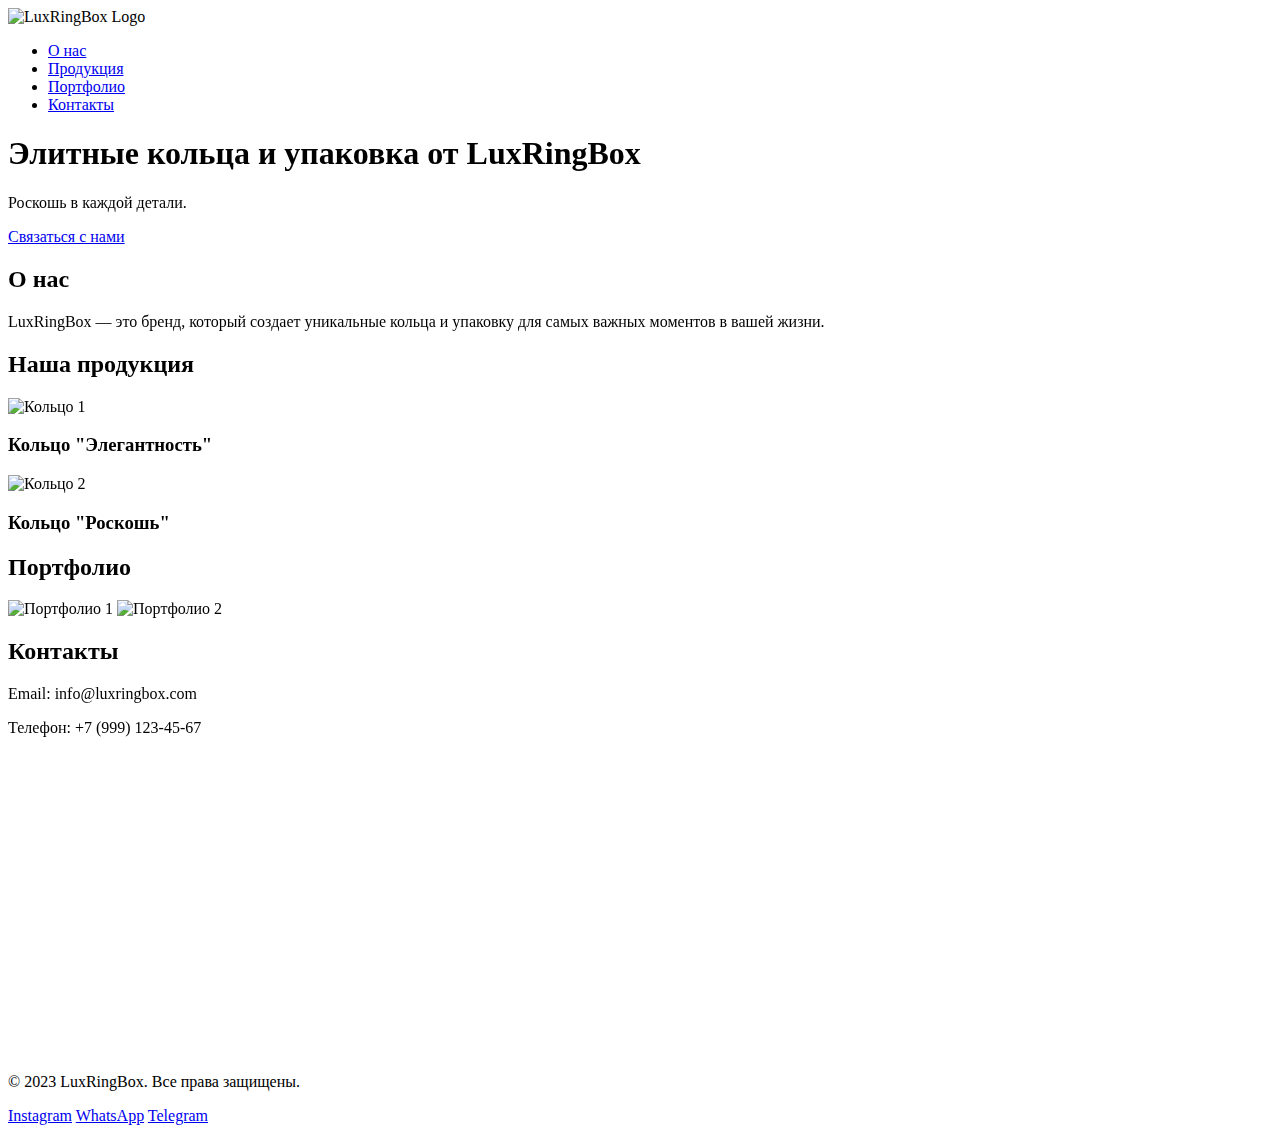
==== index.html @ c329346c "Add files via upload" ====
<!DOCTYPE html>
<html lang="ru">
<head>
    <meta charset="UTF-8">
    <meta name="viewport" content="width=device-width, initial-scale=1.0">
    <title>LuxRingBox — Элитные кольца и упаковка</title>
    <link rel="stylesheet" href="styles/main.css">
    <link rel="stylesheet" href="styles/responsive.css">
    <link href="https://cdn.jsdelivr.net/npm/aos@2.3.4/dist/aos.css" rel="stylesheet">
    <script src="https://cdn.jsdelivr.net/npm/aos@2.3.4/dist/aos.js"></script>
</head>
<body>
    <header class="header">
        <div class="container">
            <div class="logo">
                <img src="assets/images/logo.png" alt="LuxRingBox Logo">
            </div>
            <nav class="nav">
                <ul>
                    <li><a href="#about">О нас</a></li>
                    <li><a href="#products">Продукция</a></li>
                    <li><a href="#portfolio">Портфолио</a></li>
                    <li><a href="#contact">Контакты</a></li>
                </ul>
            </nav>
        </div>
    </header>

    <section class="hero">
        <div class="container">
            <h1 data-aos="fade-up">Элитные кольца и упаковка от LuxRingBox</h1>
            <p data-aos="fade-up" data-aos-delay="200">Роскошь в каждой детали.</p>
            <a href="#contact" class="btn" data-aos="fade-up" data-aos-delay="400">Связаться с нами</a>
        </div>
    </section>

    <section id="about" class="about" data-aos="fade-up">
        <div class="container">
            <h2>О нас</h2>
            <p>LuxRingBox — это бренд, который создает уникальные кольца и упаковку для самых важных моментов в вашей жизни.</p>
        </div>
    </section>

    <section id="products" class="products" data-aos="fade-up">
        <div class="container">
            <h2>Наша продукция</h2>
            <div class="product-grid">
                <div class="product-item">
                    <img src="assets/images/ring1.jpg" alt="Кольцо 1" loading="lazy">
                    <h3>Кольцо "Элегантность"</h3>
                </div>
                <div class="product-item">
                    <img src="assets/images/ring2.jpg" alt="Кольцо 2" loading="lazy">
                    <h3>Кольцо "Роскошь"</h3>
                </div>
            </div>
        </div>
    </section>

    <section id="portfolio" class="portfolio" data-aos="fade-up">
        <div class="container">
            <h2>Портфолио</h2>
            <div class="portfolio-grid">
                <img src="assets/images/portfolio1.jpg" alt="Портфолио 1" loading="lazy">
                <img src="assets/images/portfolio2.jpg" alt="Портфолио 2" loading="lazy">
            </div>
        </div>
    </section>

    <section id="contact" class="contact" data-aos="fade-up">
        <div class="container">
            <h2>Контакты</h2>
            <p>Email: info@luxringbox.com</p>
            <p>Телефон: +7 (999) 123-45-67</p>
            <div class="map">
                <iframe src="https://www.google.com/maps/embed?pb=!1m18!1m12!1m3!1d2245.372951144775!2d37.615310715931104!3d55.75199998055146!2m3!1f0!2f0!3f0!3m2!1i1024!2i768!4f13.1!3m3!1m2!1s0x46b54a5a738fa419%3A0x7c347d506f52311a!2sRed%20Square!5e0!3m2!1sen!2sru!4v1633011234567!5m2!1sen!2sru" 
                        width="100%" 
                        height="300" 
                        style="border:0;" 
                        allowfullscreen="" 
                        loading="lazy">
                </iframe>
            </div>
        </div>
    </section>

    <footer class="footer">
        <div class="container">
            <p>&copy; 2023 LuxRingBox. Все права защищены.</p>
            <div class="social-links">
                <a href="https://instagram.com/luxringbox" target="_blank">Instagram</a>
                <a href="https://wa.me/79991234567" target="_blank">WhatsApp</a>
                <a href="https://t.me/luxringbox" target="_blank">Telegram</a>
            </div>
        </div>
    </footer>

    <script src="scripts/main.js"></script>
    <script>
        AOS.init({
            duration: 1000,
            once: true,
        });
    </script>
</body>
</html>
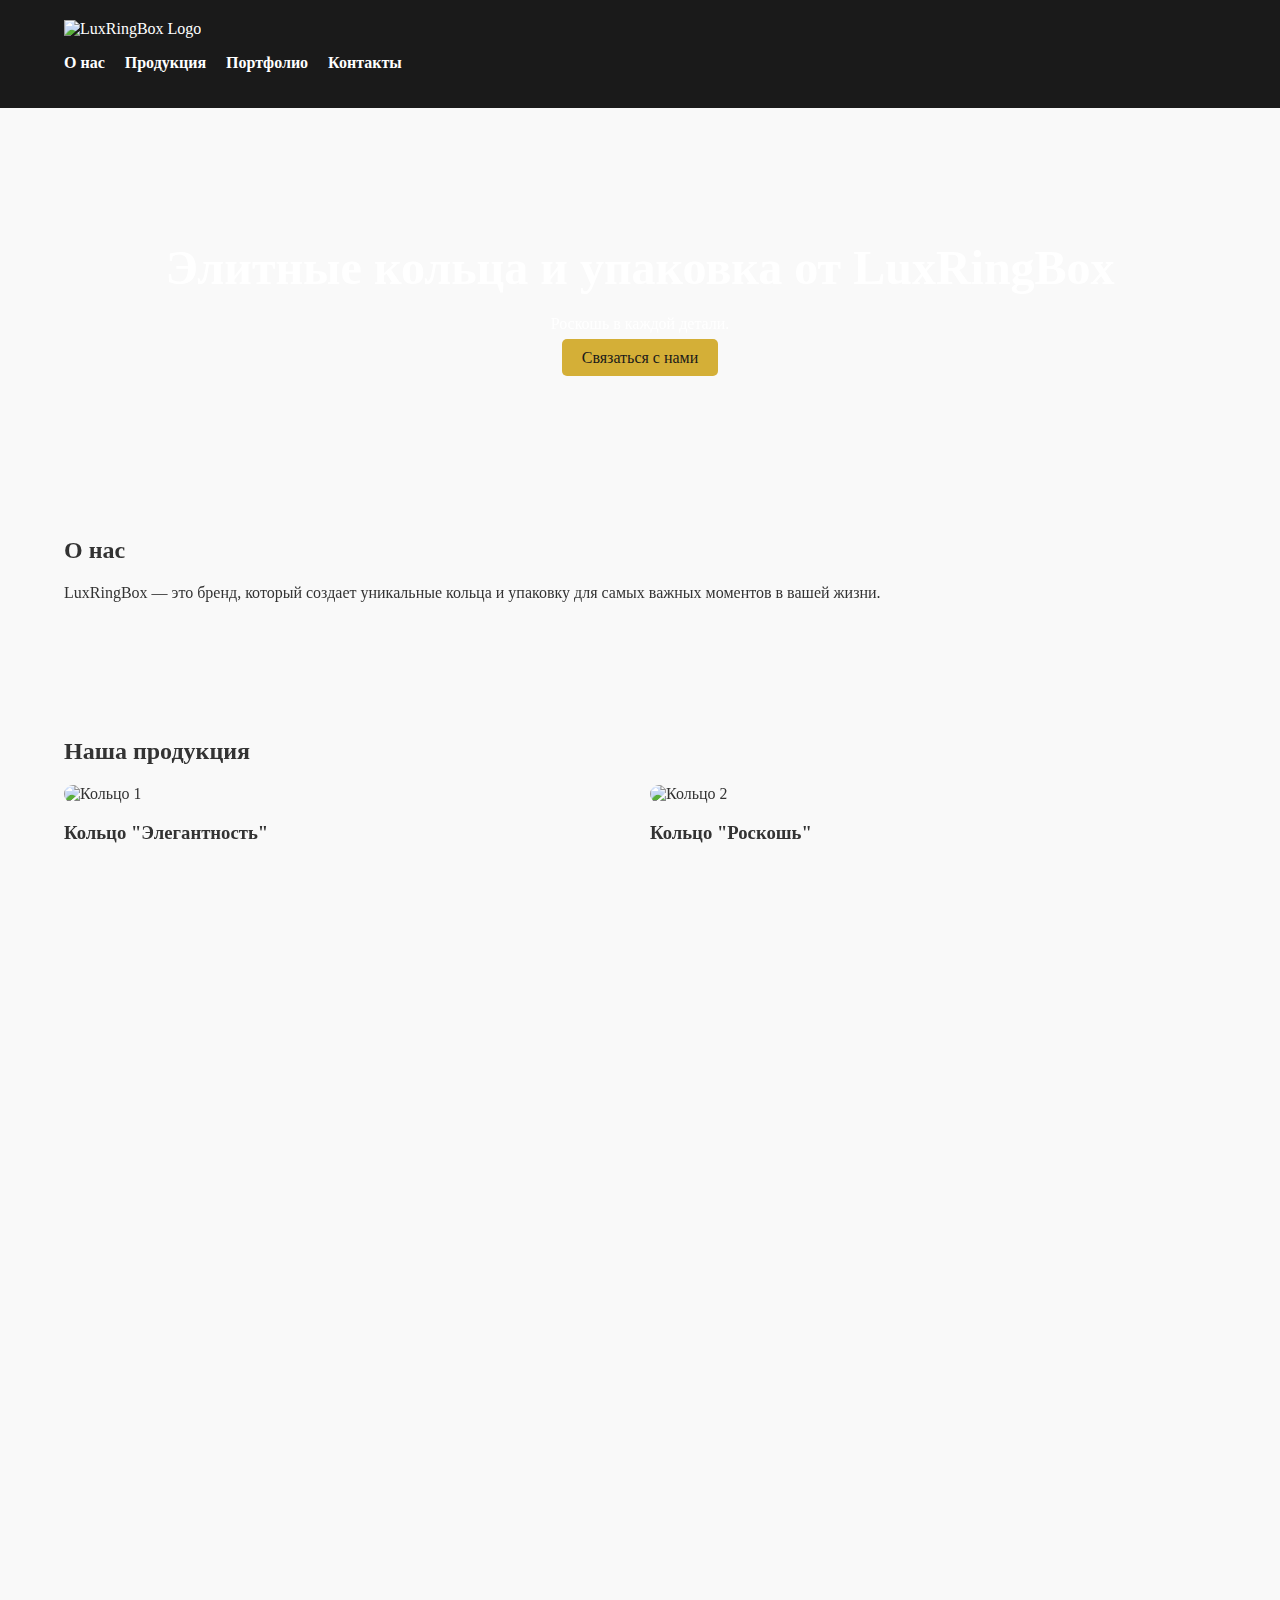
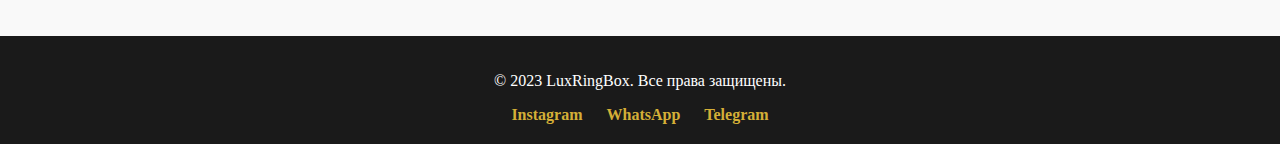
==== commit a92f73de: "Add files via upload" ====
--- a/index.html
+++ b/index.html
@@ -4,8 +4,8 @@
     <meta charset="UTF-8">
     <meta name="viewport" content="width=device-width, initial-scale=1.0">
     <title>LuxRingBox — Элитные кольца и упаковка</title>
-    <link rel="stylesheet" href="styles/main.css">
-    <link rel="stylesheet" href="styles/responsive.css">
+    <link rel="stylesheet" href="main.css">
+    <link rel="stylesheet" href="responsive.css">
     <link href="https://cdn.jsdelivr.net/npm/aos@2.3.4/dist/aos.css" rel="stylesheet">
     <script src="https://cdn.jsdelivr.net/npm/aos@2.3.4/dist/aos.js"></script>
 </head>
@@ -95,7 +95,7 @@
         </div>
     </footer>
 
-    <script src="scripts/main.js"></script>
+    <script src="main.js"></script>
     <script>
         AOS.init({
             duration: 1000,
--- a/main.css
+++ b/main.css
@@ -0,0 +1,94 @@
+/* Основные стили */
+body {
+    font-family: 'Lora', serif;
+    margin: 0;
+    padding: 0;
+    color: #333;
+    background-color: #f9f9f9;
+}
+
+.container {
+    width: 90%;
+    max-width: 1200px;
+    margin: 0 auto;
+}
+
+.header {
+    background-color: #1a1a1a;
+    color: #fff;
+    padding: 20px 0;
+}
+
+.logo img {
+    height: 50px;
+}
+
+.nav ul {
+    list-style: none;
+    padding: 0;
+    display: flex;
+    gap: 20px;
+}
+
+.nav a {
+    color: #fff;
+    text-decoration: none;
+    font-weight: bold;
+}
+
+.hero {
+    background: url('../assets/images/hero-bg.jpg') no-repeat center center/cover;
+    color: #fff;
+    padding: 100px 0;
+    text-align: center;
+}
+
+.hero h1 {
+    font-size: 3rem;
+    margin-bottom: 20px;
+}
+
+.hero .btn {
+    background-color: #d4af37;
+    color: #1a1a1a;
+    padding: 10px 20px;
+    text-decoration: none;
+    border-radius: 5px;
+}
+
+.about, .products, .portfolio, .contact {
+    padding: 50px 0;
+}
+
+.product-grid, .portfolio-grid {
+    display: grid;
+    grid-template-columns: repeat(auto-fit, minmax(250px, 1fr));
+    gap: 20px;
+}
+
+.product-item img, .portfolio-grid img {
+    width: 100%;
+    border-radius: 10px;
+}
+
+.footer {
+    background-color: #1a1a1a;
+    color: #fff;
+    text-align: center;
+    padding: 20px 0;
+}
+
+.social-links {
+    margin-top: 10px;
+}
+
+.social-links a {
+    color: #d4af37;
+    text-decoration: none;
+    margin: 0 10px;
+    font-weight: bold;
+}
+
+.social-links a:hover {
+    text-decoration: underline;
+}--- a/responsive.css
+++ b/responsive.css
@@ -0,0 +1,15 @@
+/* Адаптивность */
+@media (max-width: 768px) {
+    .nav ul {
+        flex-direction: column;
+        align-items: center;
+    }
+
+    .hero h1 {
+        font-size: 2rem;
+    }
+
+    .product-grid, .portfolio-grid {
+        grid-template-columns: 1fr;
+    }
+}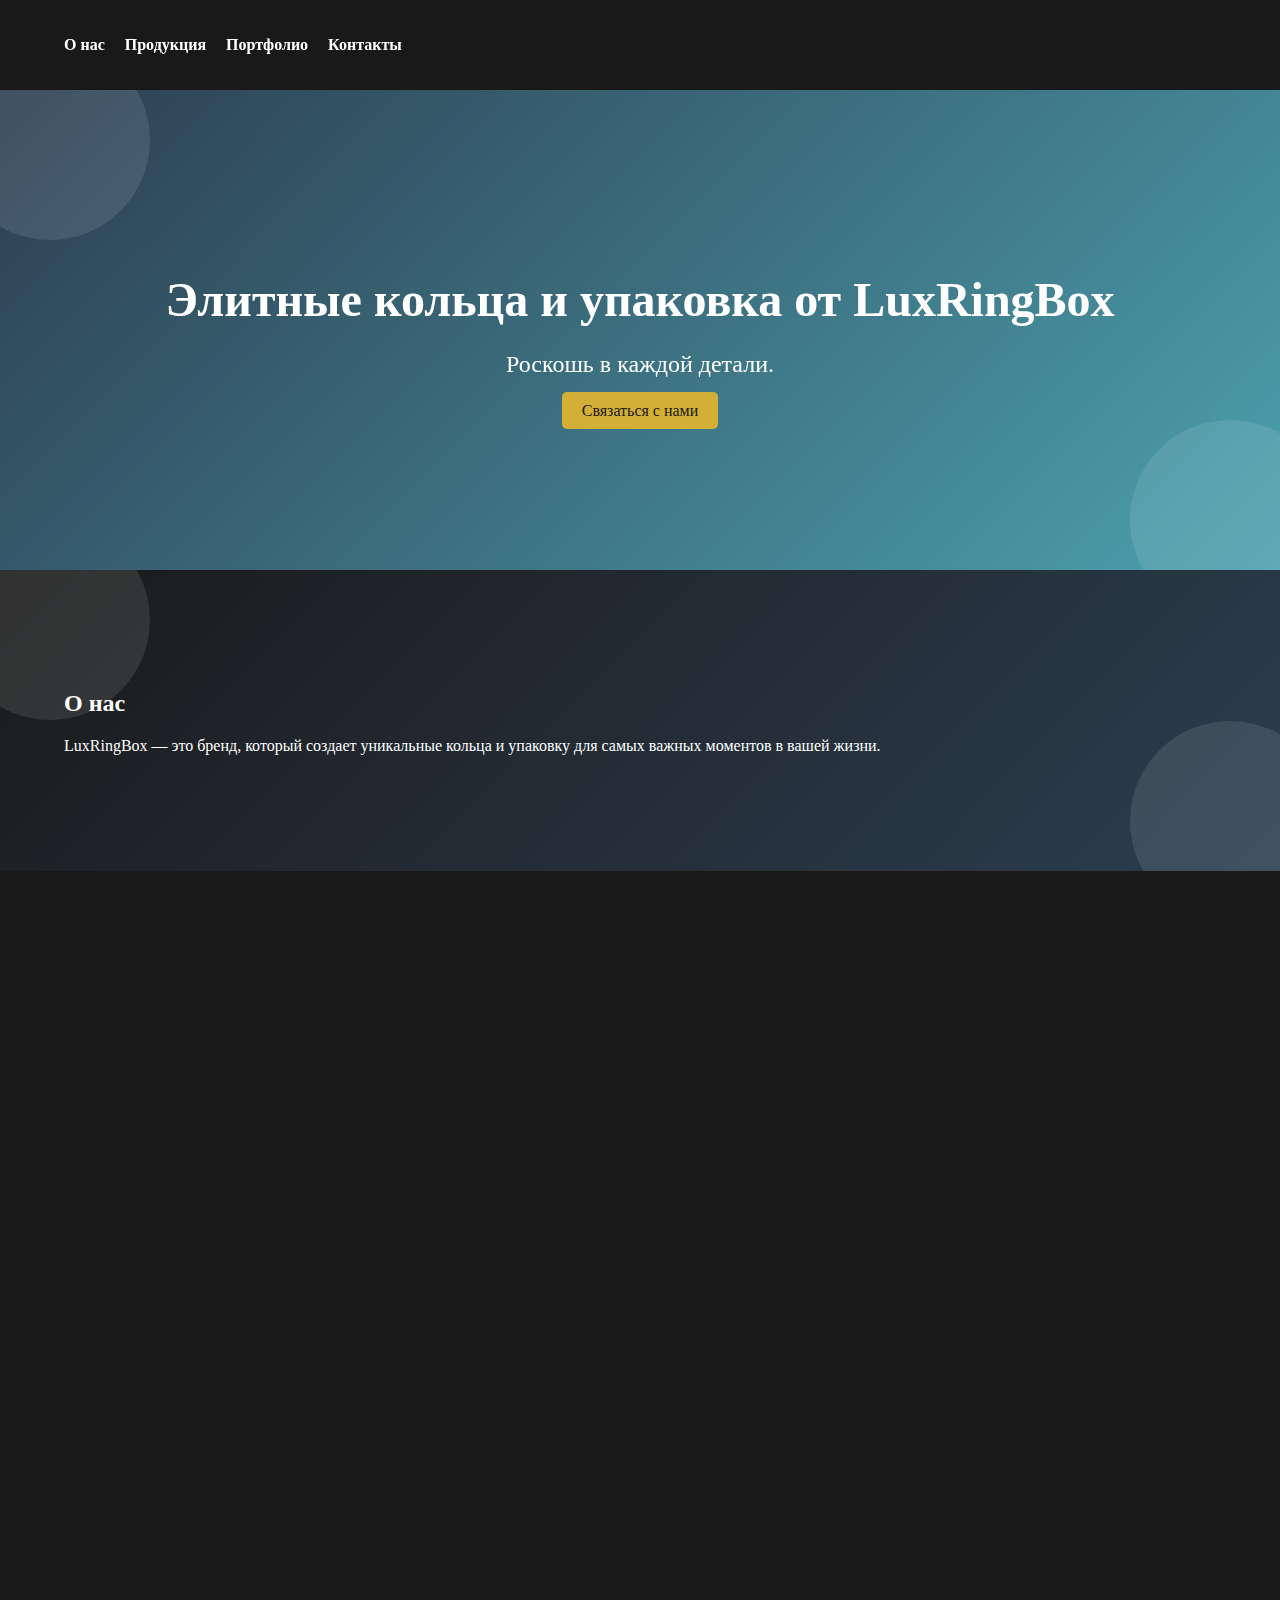
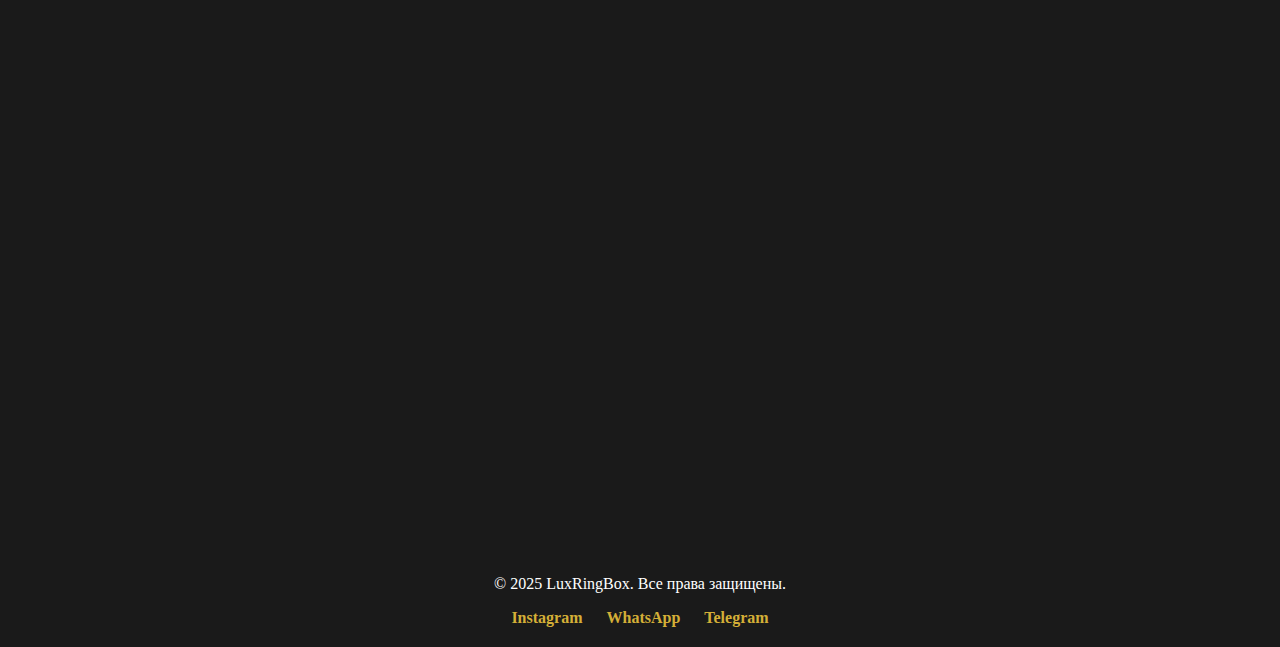
==== commit 3ba8d15d: "Add files via upload" ====
--- a/index.html
+++ b/index.html
@@ -8,15 +8,31 @@
     <link rel="stylesheet" href="responsive.css">
     <link href="https://cdn.jsdelivr.net/npm/aos@2.3.4/dist/aos.css" rel="stylesheet">
     <script src="https://cdn.jsdelivr.net/npm/aos@2.3.4/dist/aos.js"></script>
+    <script type="application/ld+json">
+    {
+      "@context": "https://schema.org",
+      "@type": "Organization",
+      "name": "LuxRingBox",
+      "url": "https://luxringbox.com",
+      "contactPoint": {
+        "@type": "ContactPoint",
+        "telephone": "+7 (999) 123-45-67",
+        "contactType": "customer service",
+        "email": "info@luxringbox.com"
+      }
+    }
+    </script>
 </head>
 <body>
     <header class="header">
         <div class="container">
-            <div class="logo">
-                <img src="assets/images/logo.png" alt="LuxRingBox Logo">
-            </div>
             <nav class="nav">
-                <ul>
+                <div class="burger" id="burger">
+                    <span></span>
+                    <span></span>
+                    <span></span>
+                </div>
+                <ul id="nav-menu">
                     <li><a href="#about">О нас</a></li>
                     <li><a href="#products">Продукция</a></li>
                     <li><a href="#portfolio">Портфолио</a></li>
@@ -46,11 +62,17 @@
             <h2>Наша продукция</h2>
             <div class="product-grid">
                 <div class="product-item">
-                    <img src="assets/images/ring1.jpg" alt="Кольцо 1" loading="lazy">
+                    <picture>
+                        <source srcset="assets/images/ring1.webp" type="image/webp">
+                        <img src="assets/images/ring1.jpg" alt="Кольцо 1" loading="lazy">
+                    </picture>
                     <h3>Кольцо "Элегантность"</h3>
                 </div>
                 <div class="product-item">
-                    <img src="assets/images/ring2.jpg" alt="Кольцо 2" loading="lazy">
+                    <picture>
+                        <source srcset="assets/images/ring2.webp" type="image/webp">
+                        <img src="assets/images/ring2.jpg" alt="Кольцо 2" loading="lazy">
+                    </picture>
                     <h3>Кольцо "Роскошь"</h3>
                 </div>
             </div>
@@ -61,8 +83,14 @@
         <div class="container">
             <h2>Портфолио</h2>
             <div class="portfolio-grid">
-                <img src="assets/images/portfolio1.jpg" alt="Портфолио 1" loading="lazy">
-                <img src="assets/images/portfolio2.jpg" alt="Портфолио 2" loading="lazy">
+                <picture>
+                    <source srcset="assets/images/portfolio1.webp" type="image/webp">
+                    <img src="assets/images/portfolio1.jpg" alt="Портфолио 1" loading="lazy">
+                </picture>
+                <picture>
+                    <source srcset="assets/images/portfolio2.webp" type="image/webp">
+                    <img src="assets/images/portfolio2.jpg" alt="Портфолио 2" loading="lazy">
+                </picture>
             </div>
         </div>
     </section>
@@ -71,7 +99,7 @@
         <div class="container">
             <h2>Контакты</h2>
             <p>Email: info@luxringbox.com</p>
-            <p>Телефон: +7 (999) 123-45-67</p>
+            <p>Телефон: +8 (093) 123-45-67</p>
             <div class="map">
                 <iframe src="https://www.google.com/maps/embed?pb=!1m18!1m12!1m3!1d2245.372951144775!2d37.615310715931104!3d55.75199998055146!2m3!1f0!2f0!3f0!3m2!1i1024!2i768!4f13.1!3m3!1m2!1s0x46b54a5a738fa419%3A0x7c347d506f52311a!2sRed%20Square!5e0!3m2!1sen!2sru!4v1633011234567!5m2!1sen!2sru" 
                         width="100%" 
@@ -86,7 +114,7 @@
 
     <footer class="footer">
         <div class="container">
-            <p>&copy; 2023 LuxRingBox. Все права защищены.</p>
+            <p>&copy; 2025 LuxRingBox. Все права защищены.</p>
             <div class="social-links">
                 <a href="https://instagram.com/luxringbox" target="_blank">Instagram</a>
                 <a href="https://wa.me/79991234567" target="_blank">WhatsApp</a>
--- a/main.css
+++ b/main.css
@@ -3,8 +3,8 @@
     font-family: 'Lora', serif;
     margin: 0;
     padding: 0;
-    color: #333;
-    background-color: #f9f9f9;
+    color: #fff; /* Светлый текст */
+    background-color: #1a1a1a; /* Темный фон */
 }
 
 .container {
@@ -14,13 +14,11 @@
 }
 
 .header {
-    background-color: #1a1a1a;
-    color: #fff;
+    background-color: rgba(26, 26, 26, 0.9); /* Полупрозрачный фон */
     padding: 20px 0;
-}
-
-.logo img {
-    height: 50px;
+    position: sticky;
+    top: 0;
+    z-index: 1000;
 }
 
 .nav ul {
@@ -37,15 +35,48 @@
 }
 
 .hero {
-    background: url('../assets/images/hero-bg.jpg') no-repeat center center/cover;
-    color: #fff;
-    padding: 100px 0;
+    background: linear-gradient(135deg, #2c3e50, #4ca1af); /* Градиентный фон */
+    padding: 150px 0;
     text-align: center;
+    position: relative;
+    overflow: hidden;
+}
+
+.hero::before {
+    content: '';
+    position: absolute;
+    top: -50px;
+    left: -50px;
+    width: 200px;
+    height: 200px;
+    background: rgba(255, 255, 255, 0.1);
+    border-radius: 50%;
+    z-index: 1;
+}
+
+.hero::after {
+    content: '';
+    position: absolute;
+    bottom: -50px;
+    right: -50px;
+    width: 200px;
+    height: 200px;
+    background: rgba(255, 255, 255, 0.1);
+    border-radius: 50%;
+    z-index: 1;
 }
 
 .hero h1 {
     font-size: 3rem;
     margin-bottom: 20px;
+    position: relative;
+    z-index: 2;
+}
+
+.hero p {
+    font-size: 1.5rem;
+    position: relative;
+    z-index: 2;
 }
 
 .hero .btn {
@@ -54,16 +85,60 @@
     padding: 10px 20px;
     text-decoration: none;
     border-radius: 5px;
+    transition: background-color 0.3s ease, transform 0.3s ease;
+    position: relative;
+    z-index: 2;
+}
+
+.hero .btn:hover {
+    background-color: #b38f2a;
+    transform: scale(1.05);
 }
 
 .about, .products, .portfolio, .contact {
-    padding: 50px 0;
+    padding: 100px 0;
+    background: linear-gradient(135deg, #1a1a1a, #2c3e50); /* Градиентный фон */
+    position: relative;
+    overflow: hidden;
+}
+
+.about::before, .products::before, .portfolio::before, .contact::before {
+    content: '';
+    position: absolute;
+    top: -50px;
+    left: -50px;
+    width: 200px;
+    height: 200px;
+    background: rgba(255, 255, 255, 0.1);
+    border-radius: 50%;
+    z-index: 1;
+}
+
+.about::after, .products::after, .portfolio::after, .contact::after {
+    content: '';
+    position: absolute;
+    bottom: -50px;
+    right: -50px;
+    width: 200px;
+    height: 200px;
+    background: rgba(255, 255, 255, 0.1);
+    border-radius: 50%;
+    z-index: 1;
 }
 
 .product-grid, .portfolio-grid {
     display: grid;
     grid-template-columns: repeat(auto-fit, minmax(250px, 1fr));
     gap: 20px;
+}
+
+.product-item {
+    transition: transform 0.3s ease, box-shadow 0.3s ease;
+}
+
+.product-item:hover {
+    transform: translateY(-10px);
+    box-shadow: 0 10px 20px rgba(0, 0, 0, 0.2);
 }
 
 .product-item img, .portfolio-grid img {
--- a/responsive.css
+++ b/responsive.css
@@ -1,8 +1,32 @@
 /* Адаптивность */
 @media (max-width: 768px) {
+    .burger {
+        display: flex;
+        flex-direction: column;
+        cursor: pointer;
+    }
+
+    .burger span {
+        width: 25px;
+        height: 3px;
+        background-color: #fff;
+        margin: 4px 0;
+        transition: transform 0.3s ease, opacity 0.3s ease;
+    }
+
     .nav ul {
+        display: none;
         flex-direction: column;
-        align-items: center;
+        background-color: #1a1a1a;
+        position: absolute;
+        top: 70px;
+        right: 0;
+        width: 100%;
+        text-align: center;
+    }
+
+    .nav ul.active {
+        display: flex;
     }
 
     .hero h1 {
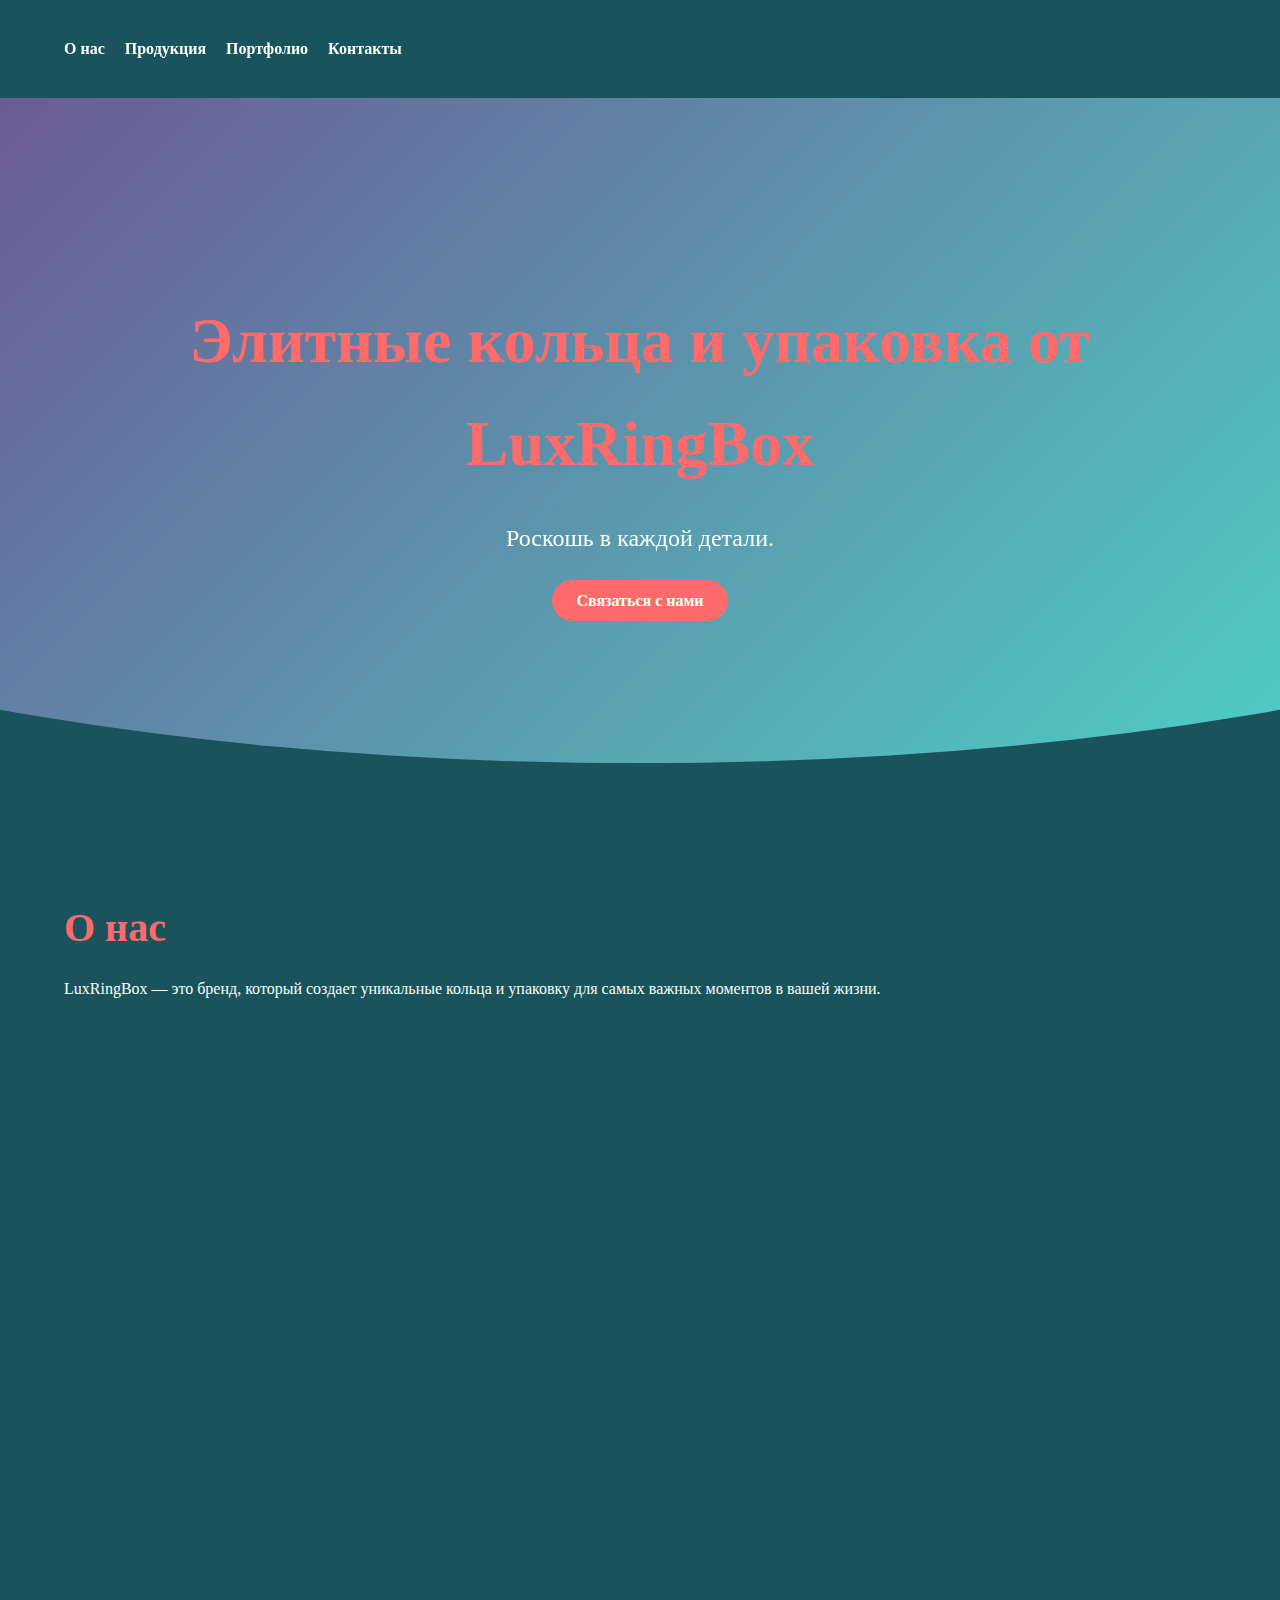
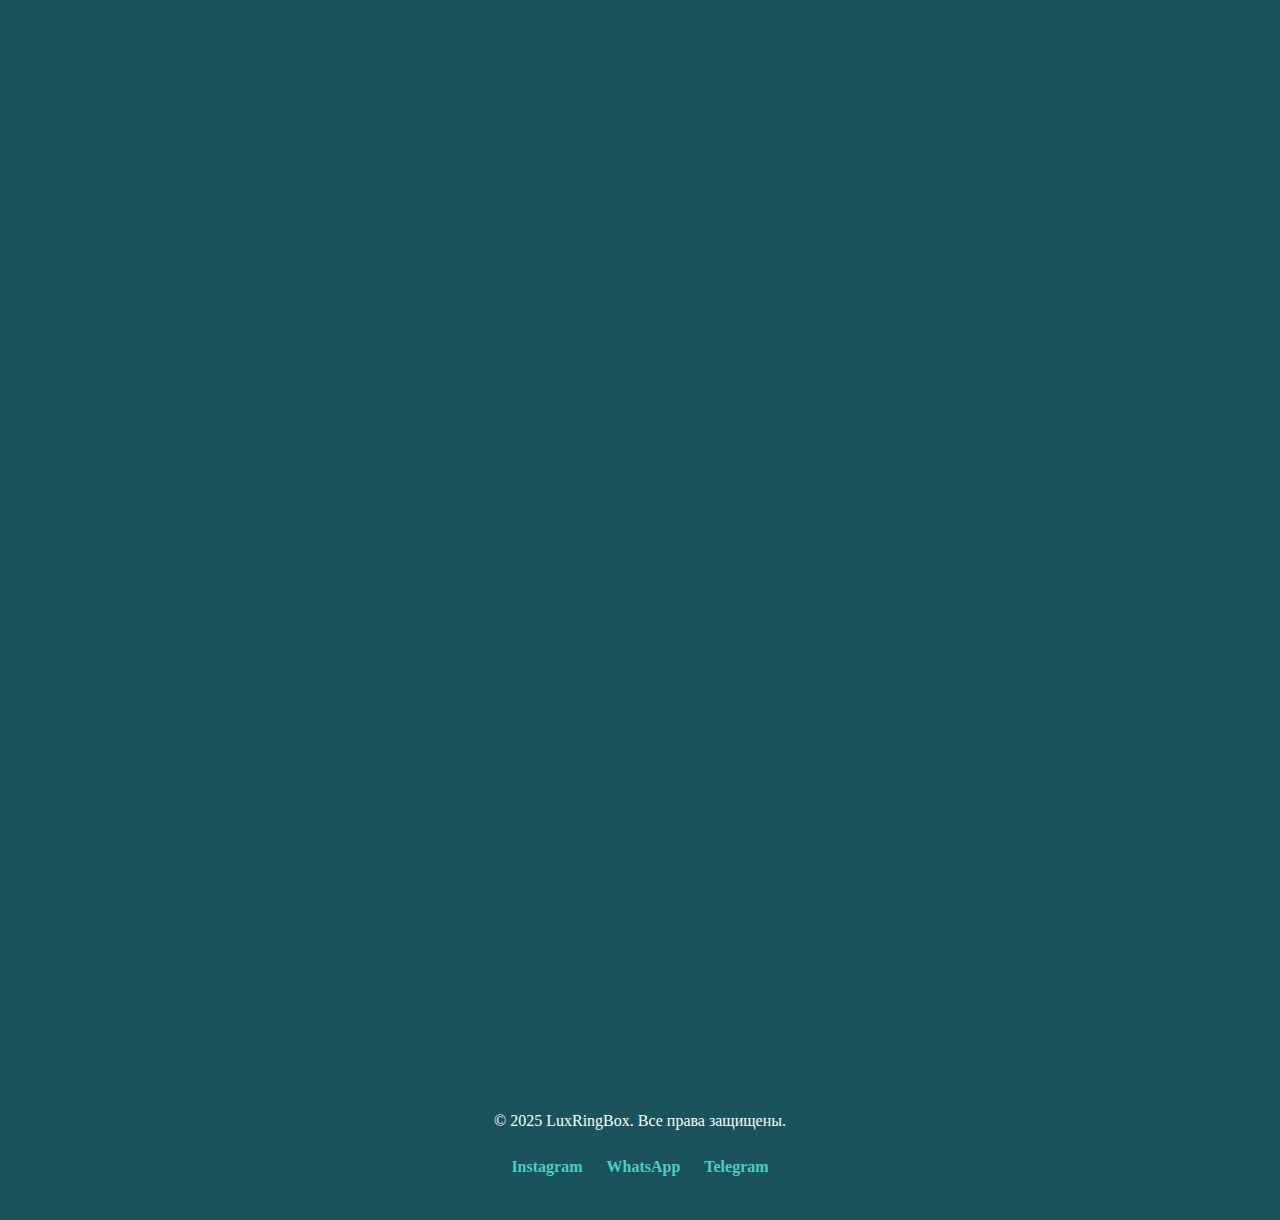
==== commit 9c738674: "Add files via upload" ====
--- a/index.html
+++ b/index.html
@@ -64,14 +64,14 @@
                 <div class="product-item">
                     <picture>
                         <source srcset="assets/images/ring1.webp" type="image/webp">
-                        <img src="assets/images/ring1.jpg" alt="Кольцо 1" loading="lazy">
+                        <img src="0A085F73-622F-4752-9357-AE2E9D969429.jpeg" alt="Кольцо 1" loading="lazy">
                     </picture>
                     <h3>Кольцо "Элегантность"</h3>
                 </div>
                 <div class="product-item">
                     <picture>
                         <source srcset="assets/images/ring2.webp" type="image/webp">
-                        <img src="assets/images/ring2.jpg" alt="Кольцо 2" loading="lazy">
+                        <img src="6E45B475-1B89-4FE7-A0C0-14D477563D31.jpeg" alt="Кольцо 2" loading="lazy">
                     </picture>
                     <h3>Кольцо "Роскошь"</h3>
                 </div>
--- a/main.css
+++ b/main.css
@@ -3,8 +3,9 @@
     font-family: 'Lora', serif;
     margin: 0;
     padding: 0;
-    color: #fff; /* Светлый текст */
-    background-color: #1a1a1a; /* Темный фон */
+    color: #F7FFF7; /* Светлый текст */
+    background: #1A535C; /* Бирюзовый фон */
+    line-height: 1.6;
 }
 
 .container {
@@ -13,8 +14,31 @@
     margin: 0 auto;
 }
 
+/* Заголовки */
+h1, h2, h3 {
+    font-family: 'Playfair Display', serif;
+    font-weight: bold;
+    color: #FF6B6B; /* Розовый для заголовков */
+}
+
+h1 {
+    font-size: 3.5rem;
+    margin-bottom: 20px;
+}
+
+h2 {
+    font-size: 2.5rem;
+    margin-bottom: 15px;
+}
+
+h3 {
+    font-size: 1.8rem;
+    margin-bottom: 10px;
+}
+
+/* Шапка */
 .header {
-    background-color: rgba(26, 26, 26, 0.9); /* Полупрозрачный фон */
+    background-color: rgba(26, 83, 92, 0.9); /* Полупрозрачный бирюзовый фон */
     padding: 20px 0;
     position: sticky;
     top: 0;
@@ -29,110 +53,90 @@
 }
 
 .nav a {
-    color: #fff;
+    color: #F7FFF7;
     text-decoration: none;
     font-weight: bold;
+    transition: color 0.3s ease;
 }
 
+.nav a:hover {
+    color: #FF6B6B; /* Розовый при наведении */
+}
+
+/* Герой-секция */
 .hero {
-    background: linear-gradient(135deg, #2c3e50, #4ca1af); /* Градиентный фон */
+    background: linear-gradient(135deg, #6B5B95, #4ECDC4); /* Градиентный фон */
     padding: 150px 0;
     text-align: center;
     position: relative;
     overflow: hidden;
-}
-
-.hero::before {
-    content: '';
-    position: absolute;
-    top: -50px;
-    left: -50px;
-    width: 200px;
-    height: 200px;
-    background: rgba(255, 255, 255, 0.1);
-    border-radius: 50%;
-    z-index: 1;
-}
-
-.hero::after {
-    content: '';
-    position: absolute;
-    bottom: -50px;
-    right: -50px;
-    width: 200px;
-    height: 200px;
-    background: rgba(255, 255, 255, 0.1);
-    border-radius: 50%;
-    z-index: 1;
+    clip-path: ellipse(100% 60% at 50% 40%); /* Обрезка по кривой */
 }
 
 .hero h1 {
-    font-size: 3rem;
+    font-size: 4rem;
     margin-bottom: 20px;
-    position: relative;
-    z-index: 2;
 }
 
 .hero p {
     font-size: 1.5rem;
-    position: relative;
-    z-index: 2;
+    margin-bottom: 30px;
 }
 
 .hero .btn {
-    background-color: #d4af37;
-    color: #1a1a1a;
-    padding: 10px 20px;
+    background-color: #FF6B6B; /* Розовая кнопка */
+    color: #F7FFF7;
+    padding: 12px 24px;
     text-decoration: none;
-    border-radius: 5px;
+    border-radius: 30px;
+    font-weight: bold;
     transition: background-color 0.3s ease, transform 0.3s ease;
-    position: relative;
-    z-index: 2;
 }
 
 .hero .btn:hover {
-    background-color: #b38f2a;
+    background-color: #FF4C4C; /* Темнее розовый при наведении */
     transform: scale(1.05);
 }
 
+/* Секции */
 .about, .products, .portfolio, .contact {
     padding: 100px 0;
-    background: linear-gradient(135deg, #1a1a1a, #2c3e50); /* Градиентный фон */
     position: relative;
     overflow: hidden;
 }
 
-.about::before, .products::before, .portfolio::before, .contact::before {
-    content: '';
-    position: absolute;
-    top: -50px;
-    left: -50px;
-    width: 200px;
-    height: 200px;
-    background: rgba(255, 255, 255, 0.1);
-    border-radius: 50%;
-    z-index: 1;
+.about {
+    background-color: #1A535C; /* Бирюзовый фон */
+    clip-path: ellipse(100% 60% at 50% 40%); /* Обрезка по кривой */
 }
 
-.about::after, .products::after, .portfolio::after, .contact::after {
-    content: '';
-    position: absolute;
-    bottom: -50px;
-    right: -50px;
-    width: 200px;
-    height: 200px;
-    background: rgba(255, 255, 255, 0.1);
-    border-radius: 50%;
-    z-index: 1;
+.products {
+    background: linear-gradient(135deg, #6B5B95, #4ECDC4); /* Градиентный фон */
+    clip-path: ellipse(100% 60% at 50% 40%); /* Обрезка по кривой */
 }
 
+.portfolio {
+    background-color: #1A535C; /* Бирюзовый фон */
+    clip-path: ellipse(100% 60% at 50% 40%); /* Обрезка по кривой */
+}
+
+.contact {
+    background: linear-gradient(135deg, #6B5B95, #4ECDC4); /* Градиентный фон */
+    clip-path: ellipse(100% 60% at 50% 40%); /* Обрезка по кривой */
+}
+
+/* Продукция */
 .product-grid, .portfolio-grid {
     display: grid;
     grid-template-columns: repeat(auto-fit, minmax(250px, 1fr));
-    gap: 20px;
+    gap: 30px;
 }
 
 .product-item {
+    background-color: rgba(255, 255, 255, 0.1); /* Полупрозрачный фон */
+    padding: 20px;
+    border-radius: 10px;
+    text-align: center;
     transition: transform 0.3s ease, box-shadow 0.3s ease;
 }
 
@@ -144,26 +148,29 @@
 .product-item img, .portfolio-grid img {
     width: 100%;
     border-radius: 10px;
+    margin-bottom: 15px;
 }
 
+/* Футер */
 .footer {
-    background-color: #1a1a1a;
-    color: #fff;
+    background-color: #1A535C; /* Бирюзовый фон */
+    color: #F7FFF7;
     text-align: center;
-    padding: 20px 0;
+    padding: 40px 0;
 }
 
 .social-links {
-    margin-top: 10px;
+    margin-top: 20px;
 }
 
 .social-links a {
-    color: #d4af37;
+    color: #4ECDC4; /* Голубые ссылки */
     text-decoration: none;
     margin: 0 10px;
     font-weight: bold;
+    transition: color 0.3s ease;
 }
 
 .social-links a:hover {
-    text-decoration: underline;
+    color: #FF6B6B; /* Розовый при наведении */
 }--- a/responsive.css
+++ b/responsive.css
@@ -9,7 +9,7 @@
     .burger span {
         width: 25px;
         height: 3px;
-        background-color: #fff;
+        background-color: #F7FFF7;
         margin: 4px 0;
         transition: transform 0.3s ease, opacity 0.3s ease;
     }
@@ -17,7 +17,7 @@
     .nav ul {
         display: none;
         flex-direction: column;
-        background-color: #1a1a1a;
+        background-color: #1A535C;
         position: absolute;
         top: 70px;
         right: 0;
@@ -30,7 +30,11 @@
     }
 
     .hero h1 {
-        font-size: 2rem;
+        font-size: 2.5rem;
+    }
+
+    .hero p {
+        font-size: 1.2rem;
     }
 
     .product-grid, .portfolio-grid {
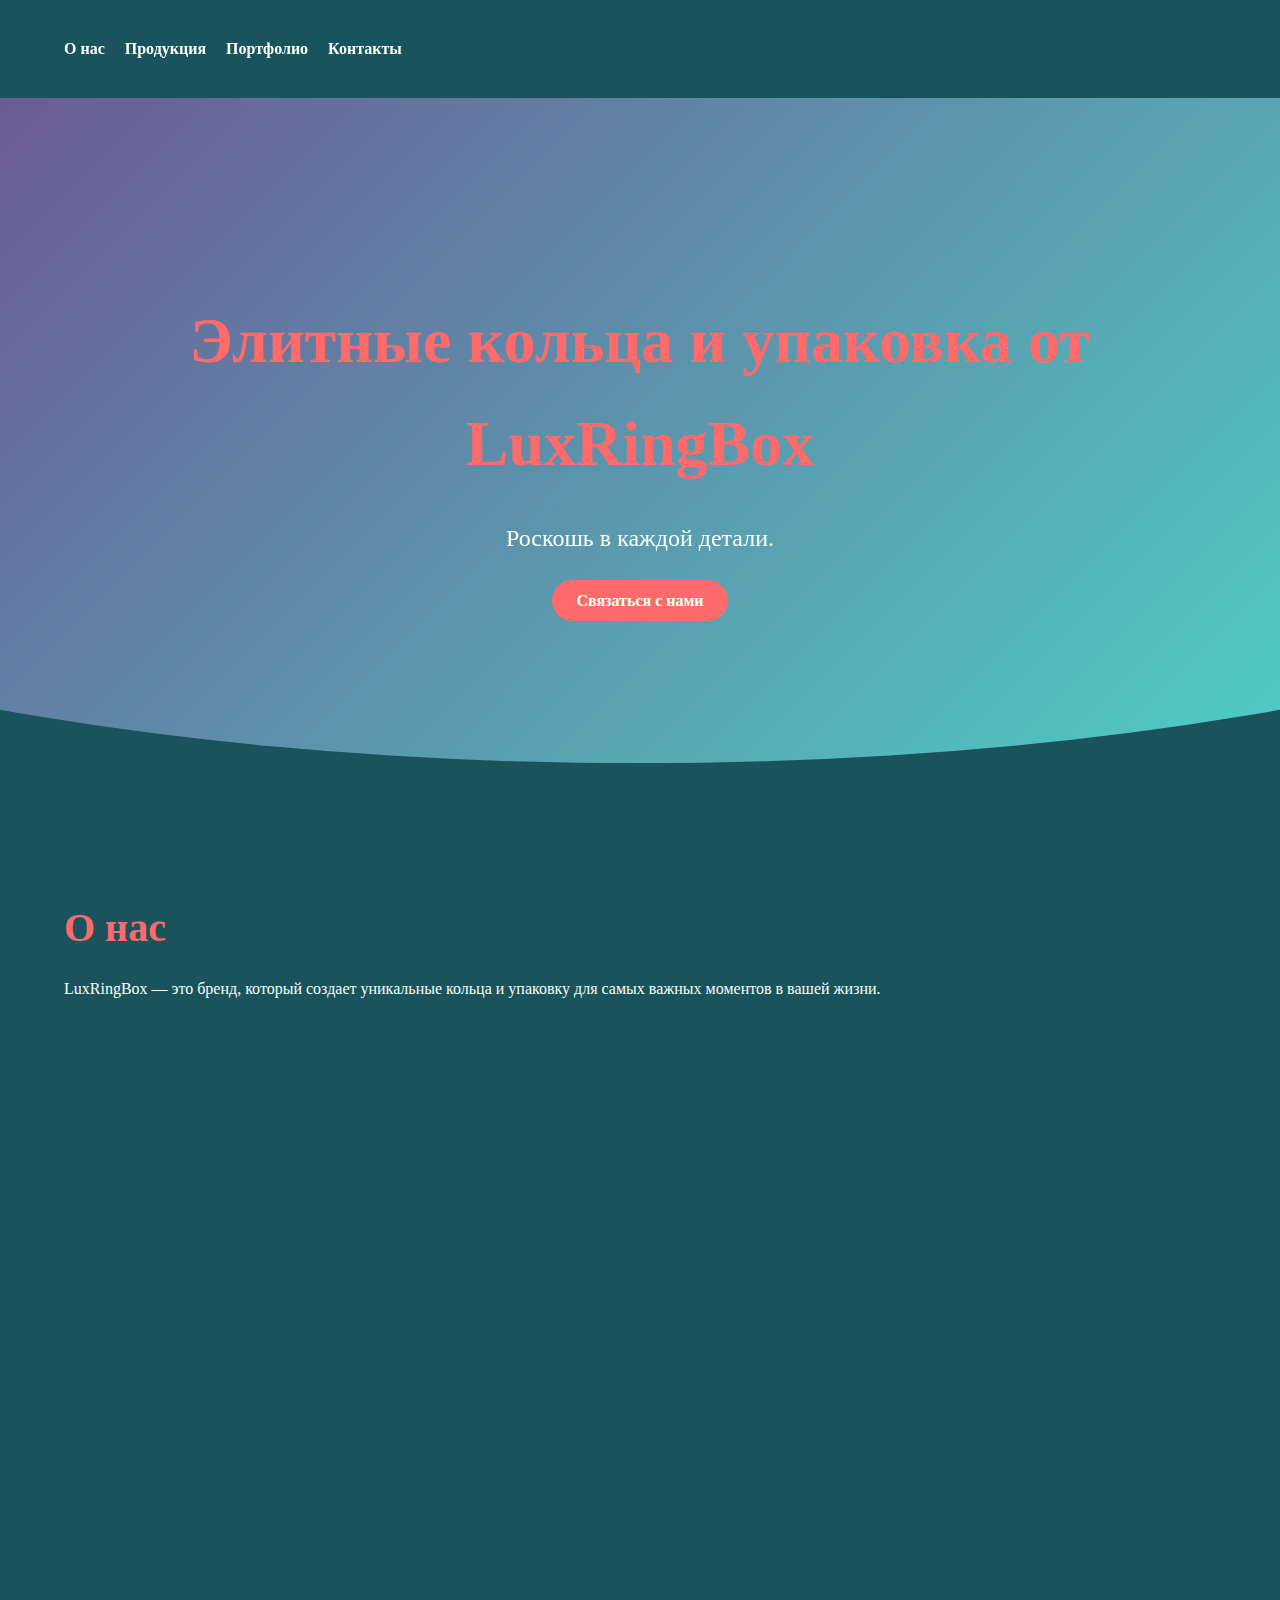
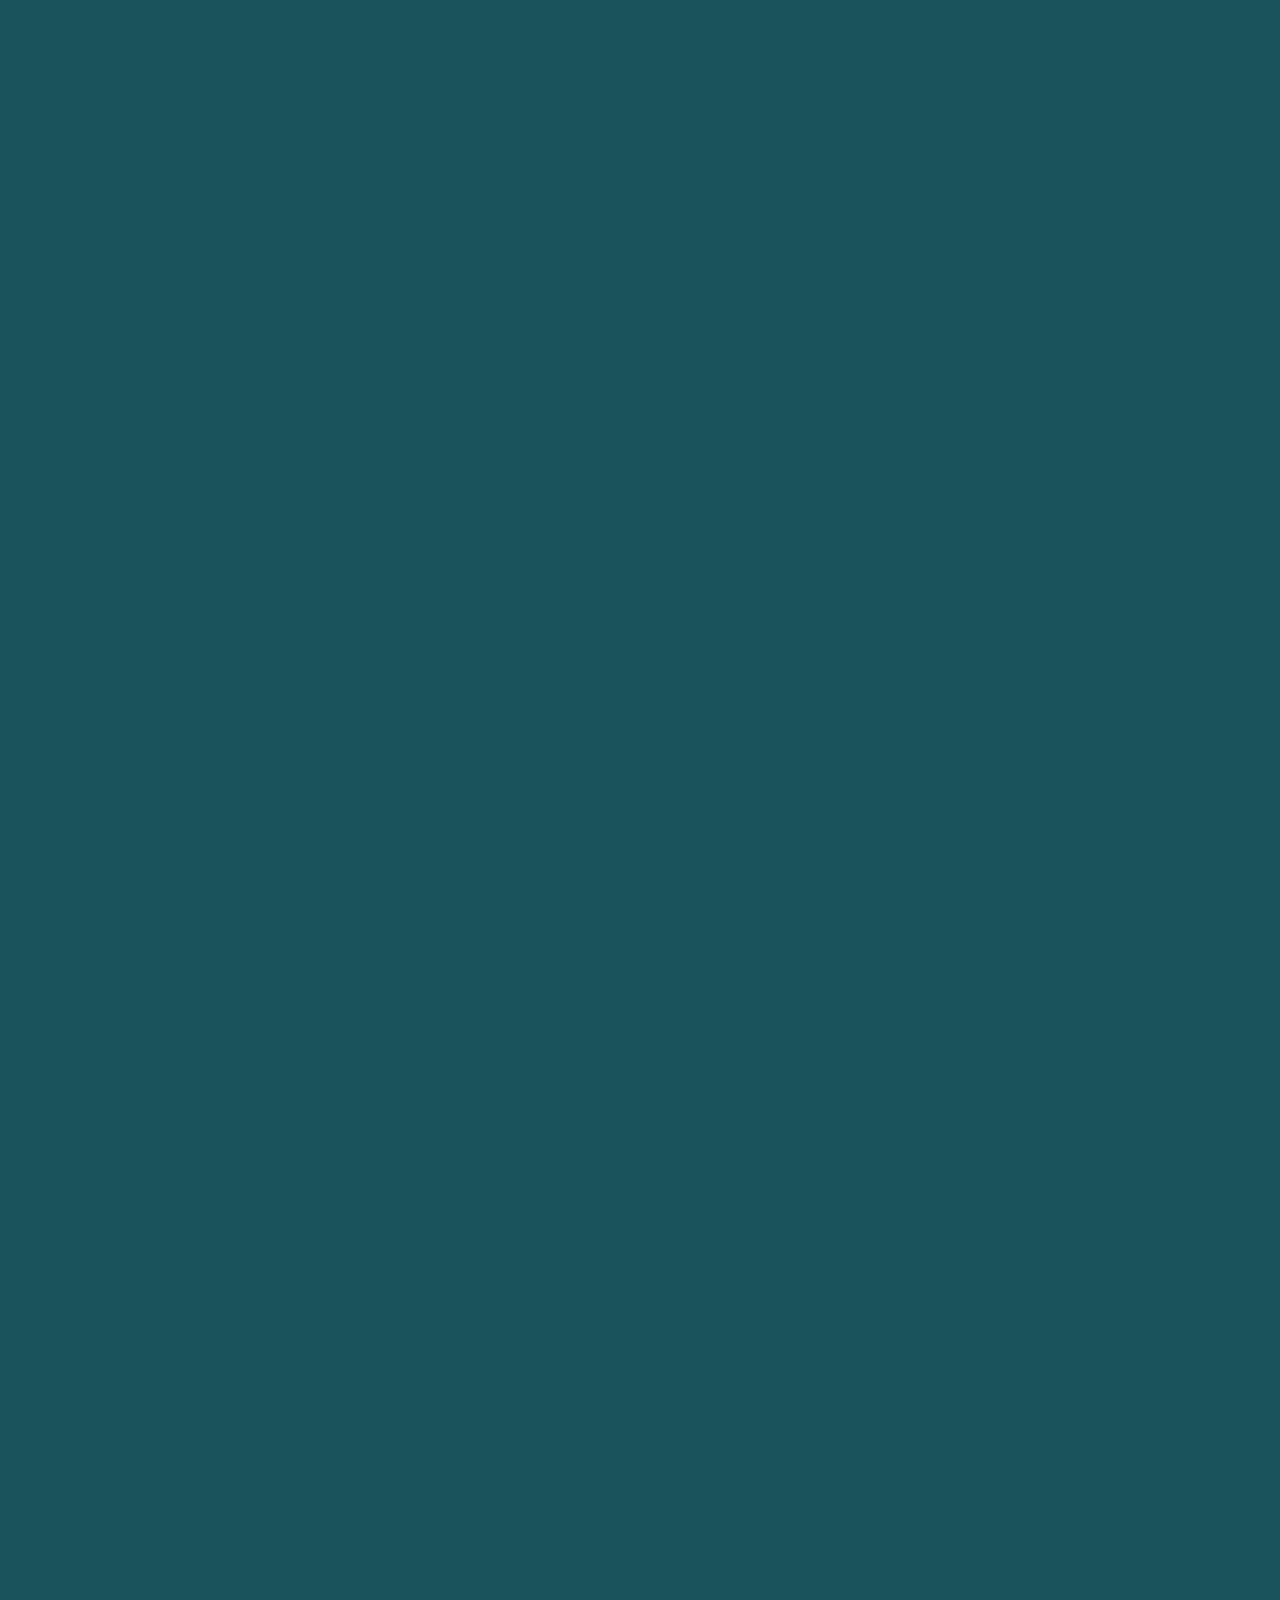
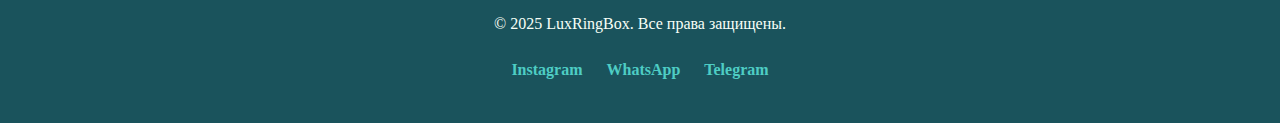
==== commit a5503ead: "Add files via upload" ====
--- a/index.html
+++ b/index.html
@@ -63,14 +63,14 @@
             <div class="product-grid">
                 <div class="product-item">
                     <picture>
-                        <source srcset="assets/images/ring1.webp" type="image/webp">
+                        <source srcset="1.WEBP" type="image/webp">
                         <img src="0A085F73-622F-4752-9357-AE2E9D969429.jpeg" alt="Кольцо 1" loading="lazy">
                     </picture>
                     <h3>Кольцо "Элегантность"</h3>
                 </div>
                 <div class="product-item">
                     <picture>
-                        <source srcset="assets/images/ring2.webp" type="image/webp">
+                        <source srcset="2.WEBP" type="image/webp">
                         <img src="6E45B475-1B89-4FE7-A0C0-14D477563D31.jpeg" alt="Кольцо 2" loading="lazy">
                     </picture>
                     <h3>Кольцо "Роскошь"</h3>
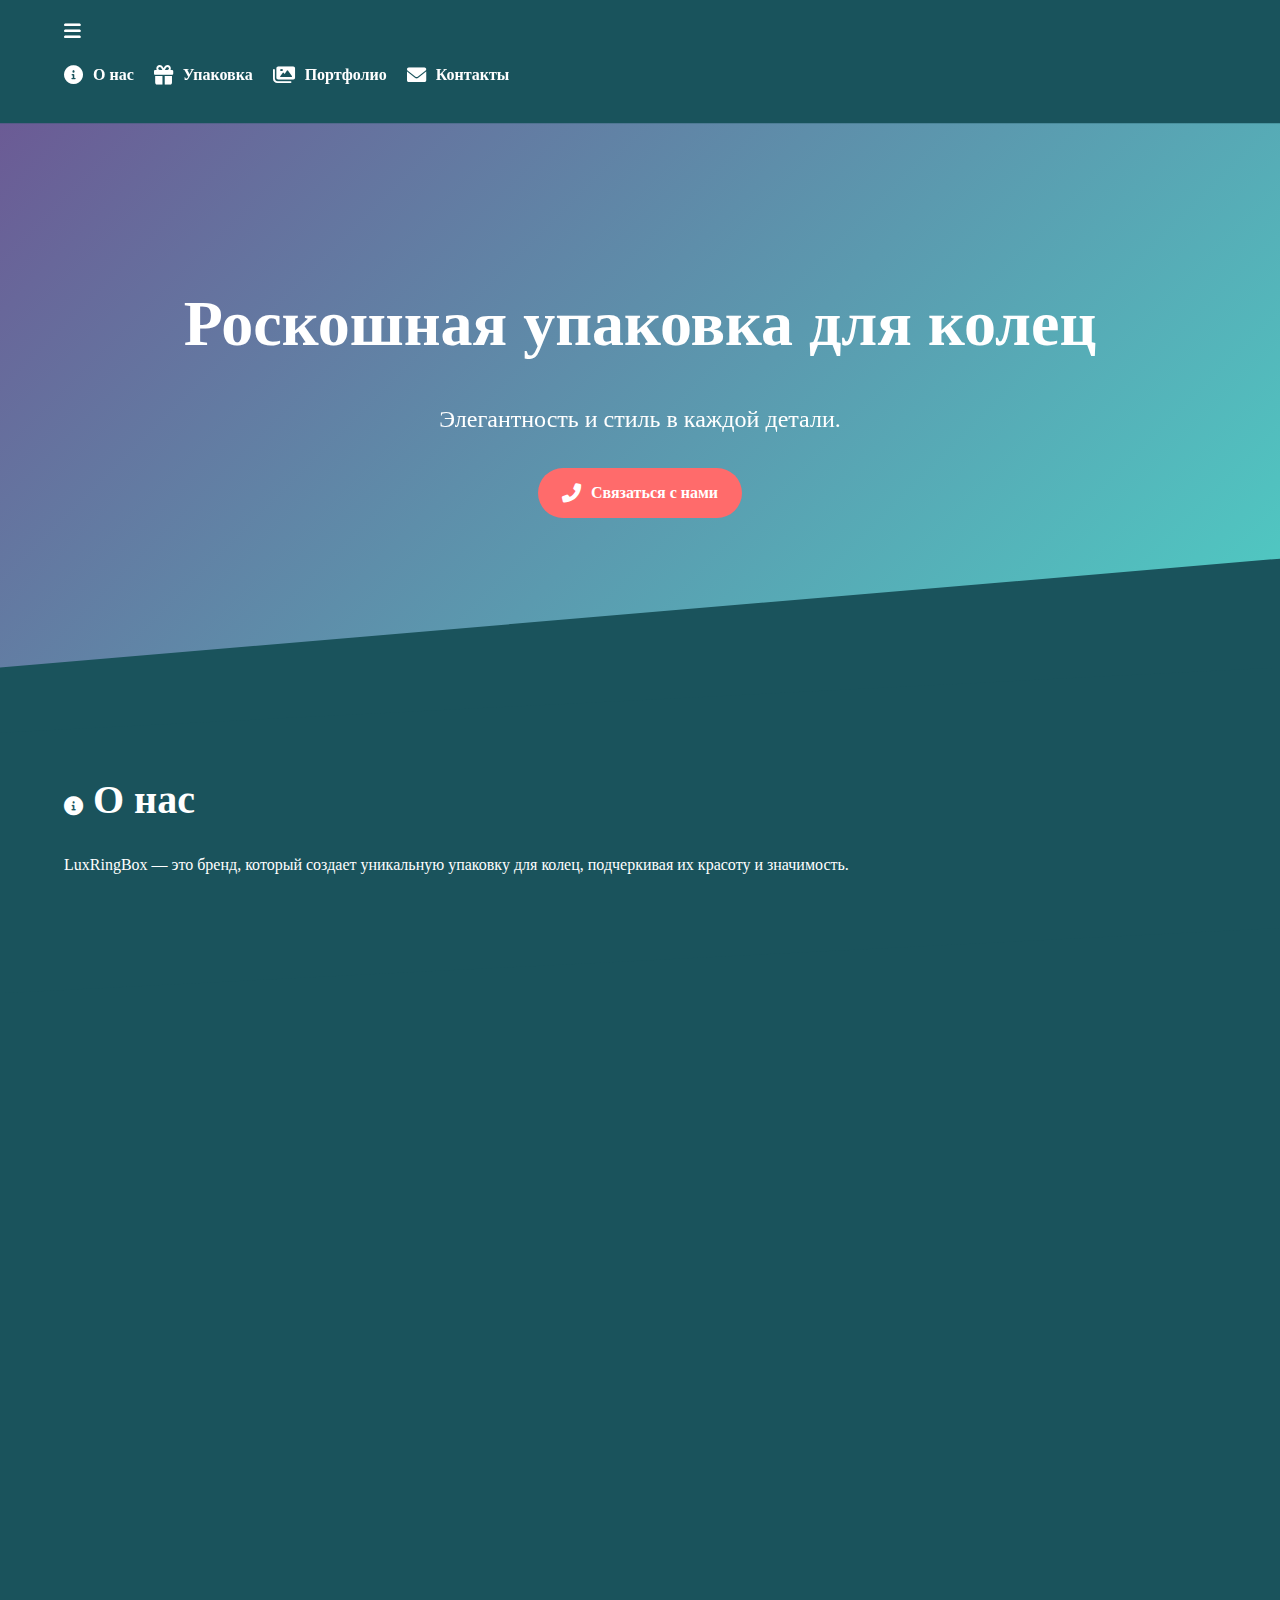
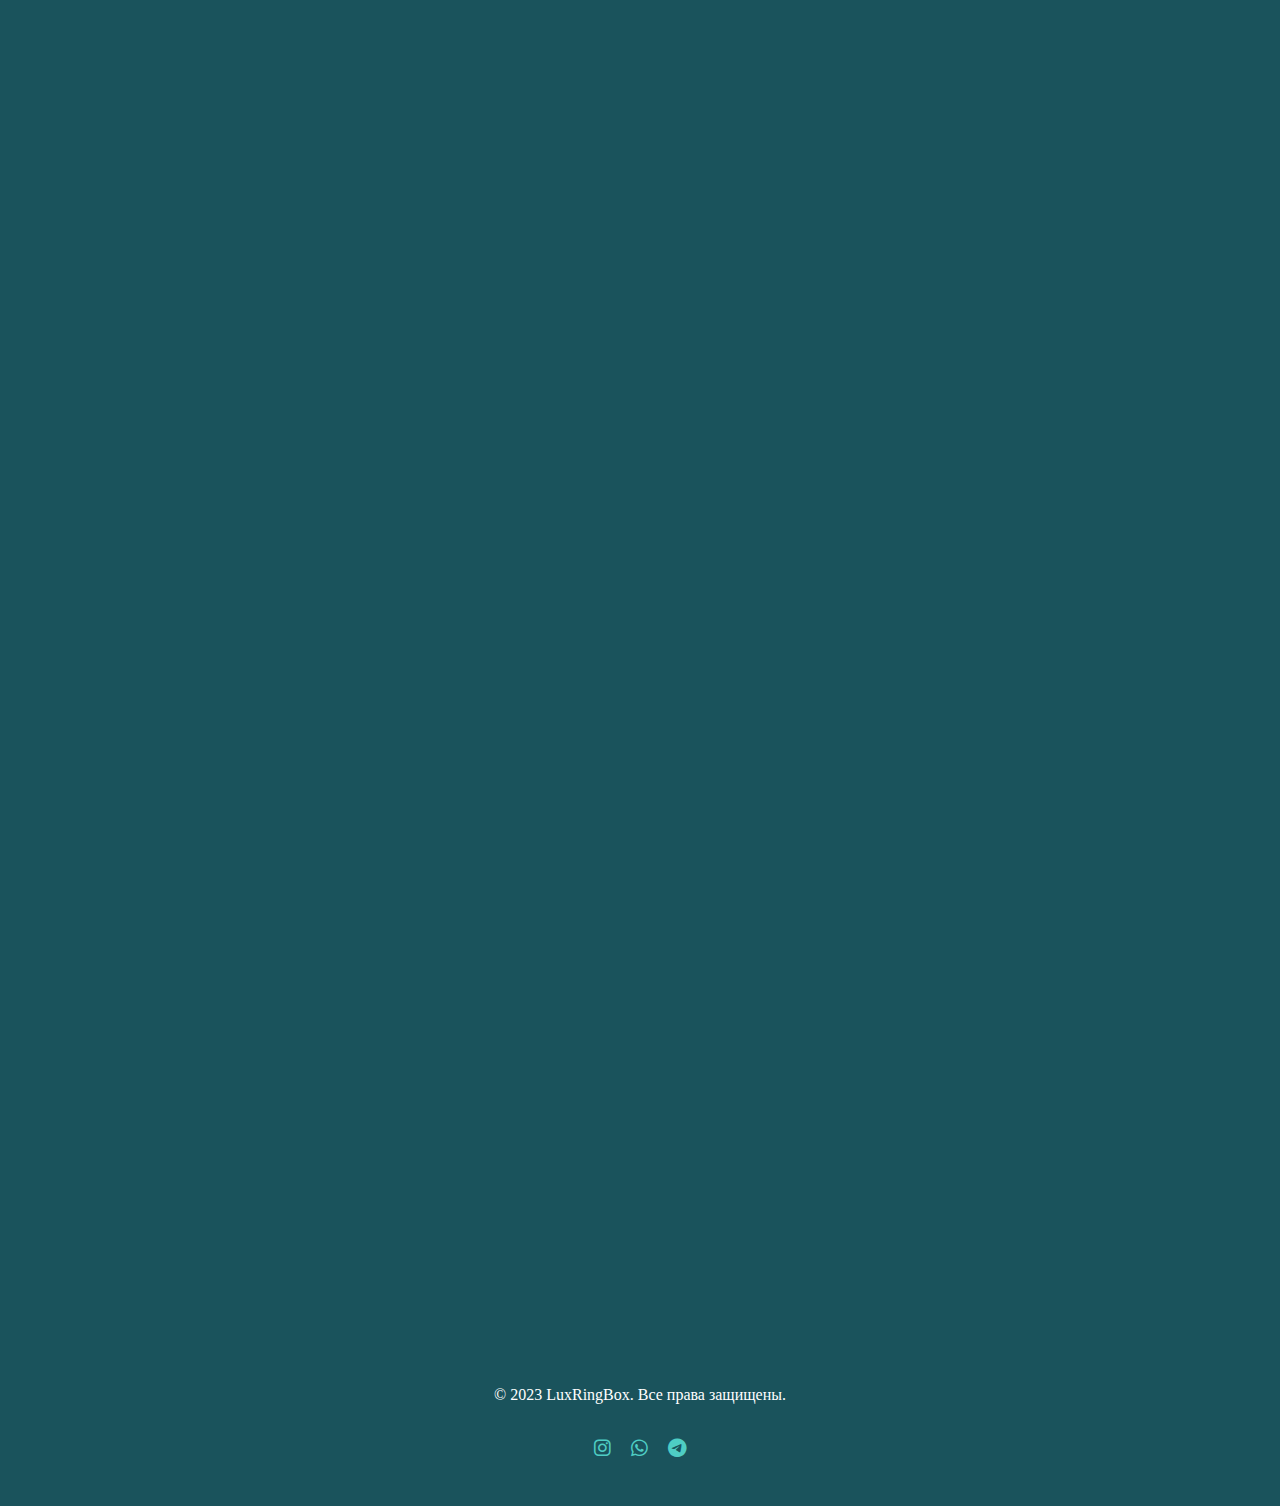
==== commit 14105ee4: "Add files via upload" ====
--- a/index.html
+++ b/index.html
@@ -3,40 +3,25 @@
 <head>
     <meta charset="UTF-8">
     <meta name="viewport" content="width=device-width, initial-scale=1.0">
-    <title>LuxRingBox — Элитные кольца и упаковка</title>
+    <title>LuxRingBox — Роскошная упаковка для колец</title>
     <link rel="stylesheet" href="main.css">
     <link rel="stylesheet" href="responsive.css">
     <link href="https://cdn.jsdelivr.net/npm/aos@2.3.4/dist/aos.css" rel="stylesheet">
+    <link rel="stylesheet" href="https://cdnjs.cloudflare.com/ajax/libs/font-awesome/6.0.0-beta3/css/all.min.css">
     <script src="https://cdn.jsdelivr.net/npm/aos@2.3.4/dist/aos.js"></script>
-    <script type="application/ld+json">
-    {
-      "@context": "https://schema.org",
-      "@type": "Organization",
-      "name": "LuxRingBox",
-      "url": "https://luxringbox.com",
-      "contactPoint": {
-        "@type": "ContactPoint",
-        "telephone": "+7 (999) 123-45-67",
-        "contactType": "customer service",
-        "email": "info@luxringbox.com"
-      }
-    }
-    </script>
 </head>
 <body>
     <header class="header">
         <div class="container">
             <nav class="nav">
                 <div class="burger" id="burger">
-                    <span></span>
-                    <span></span>
-                    <span></span>
+                    <i class="fas fa-bars"></i> <!-- Иконка бургера -->
                 </div>
                 <ul id="nav-menu">
-                    <li><a href="#about">О нас</a></li>
-                    <li><a href="#products">Продукция</a></li>
-                    <li><a href="#portfolio">Портфолио</a></li>
-                    <li><a href="#contact">Контакты</a></li>
+                    <li><a href="#about"><i class="fas fa-info-circle"></i> О нас</a></li>
+                    <li><a href="#products"><i class="fas fa-gift"></i> Упаковка</a></li>
+                    <li><a href="#portfolio"><i class="fas fa-images"></i> Портфолио</a></li>
+                    <li><a href="#contact"><i class="fas fa-envelope"></i> Контакты</a></li>
                 </ul>
             </nav>
         </div>
@@ -44,36 +29,36 @@
 
     <section class="hero">
         <div class="container">
-            <h1 data-aos="fade-up">Элитные кольца и упаковка от LuxRingBox</h1>
-            <p data-aos="fade-up" data-aos-delay="200">Роскошь в каждой детали.</p>
-            <a href="#contact" class="btn" data-aos="fade-up" data-aos-delay="400">Связаться с нами</a>
+            <h1 data-aos="fade-up">Роскошная упаковка для колец</h1>
+            <p data-aos="fade-up" data-aos-delay="200">Элегантность и стиль в каждой детали.</p>
+            <a href="#contact" class="btn" data-aos="fade-up" data-aos-delay="400"><i class="fas fa-phone-alt"></i> Связаться с нами</a>
         </div>
     </section>
 
     <section id="about" class="about" data-aos="fade-up">
         <div class="container">
-            <h2>О нас</h2>
-            <p>LuxRingBox — это бренд, который создает уникальные кольца и упаковку для самых важных моментов в вашей жизни.</p>
+            <h2><i class="fas fa-info-circle"></i> О нас</h2>
+            <p>LuxRingBox — это бренд, который создает уникальную упаковку для колец, подчеркивая их красоту и значимость.</p>
         </div>
     </section>
 
     <section id="products" class="products" data-aos="fade-up">
         <div class="container">
-            <h2>Наша продукция</h2>
+            <h2><i class="fas fa-gift"></i> Наша упаковка</h2>
             <div class="product-grid">
                 <div class="product-item">
                     <picture>
                         <source srcset="1.WEBP" type="image/webp">
-                        <img src="0A085F73-622F-4752-9357-AE2E9D969429.jpeg" alt="Кольцо 1" loading="lazy">
+                        <img src="assets/images/box1.jpg" alt="Упаковка 1" loading="lazy">
                     </picture>
-                    <h3>Кольцо "Элегантность"</h3>
+                    <h3>Классическая упаковка</h3>
                 </div>
                 <div class="product-item">
                     <picture>
                         <source srcset="2.WEBP" type="image/webp">
-                        <img src="6E45B475-1B89-4FE7-A0C0-14D477563D31.jpeg" alt="Кольцо 2" loading="lazy">
+                        <img src="assets/images/box2.jpg" alt="Упаковка 2" loading="lazy">
                     </picture>
-                    <h3>Кольцо "Роскошь"</h3>
+                    <h3>Премиальная упаковка</h3>
                 </div>
             </div>
         </div>
@@ -81,7 +66,7 @@
 
     <section id="portfolio" class="portfolio" data-aos="fade-up">
         <div class="container">
-            <h2>Портфолио</h2>
+            <h2><i class="fas fa-images"></i> Портфолио</h2>
             <div class="portfolio-grid">
                 <picture>
                     <source srcset="assets/images/portfolio1.webp" type="image/webp">
@@ -97,9 +82,9 @@
 
     <section id="contact" class="contact" data-aos="fade-up">
         <div class="container">
-            <h2>Контакты</h2>
+            <h2><i class="fas fa-envelope"></i> Контакты</h2>
             <p>Email: info@luxringbox.com</p>
-            <p>Телефон: +8 (093) 123-45-67</p>
+            <p>Телефон: +7 (999) 123-45-67</p>
             <div class="map">
                 <iframe src="https://www.google.com/maps/embed?pb=!1m18!1m12!1m3!1d2245.372951144775!2d37.615310715931104!3d55.75199998055146!2m3!1f0!2f0!3f0!3m2!1i1024!2i768!4f13.1!3m3!1m2!1s0x46b54a5a738fa419%3A0x7c347d506f52311a!2sRed%20Square!5e0!3m2!1sen!2sru!4v1633011234567!5m2!1sen!2sru" 
                         width="100%" 
@@ -114,11 +99,11 @@
 
     <footer class="footer">
         <div class="container">
-            <p>&copy; 2025 LuxRingBox. Все права защищены.</p>
+            <p>&copy; 2023 LuxRingBox. Все права защищены.</p>
             <div class="social-links">
-                <a href="https://instagram.com/luxringbox" target="_blank">Instagram</a>
-                <a href="https://wa.me/79991234567" target="_blank">WhatsApp</a>
-                <a href="https://t.me/luxringbox" target="_blank">Telegram</a>
+                <a href="https://instagram.com/luxringbox" target="_blank"><i class="fab fa-instagram"></i></a>
+                <a href="https://wa.me/79991234567" target="_blank"><i class="fab fa-whatsapp"></i></a>
+                <a href="https://t.me/luxringbox" target="_blank"><i class="fab fa-telegram-plane"></i></a>
             </div>
         </div>
     </footer>
--- a/main.css
+++ b/main.css
@@ -3,7 +3,7 @@
     font-family: 'Lora', serif;
     margin: 0;
     padding: 0;
-    color: #F7FFF7; /* Светлый текст */
+    color: #FFFFFF; /* Белый текст */
     background: #1A535C; /* Бирюзовый фон */
     line-height: 1.6;
 }
@@ -12,28 +12,27 @@
     width: 90%;
     max-width: 1200px;
     margin: 0 auto;
+    padding: 0 20px; /* Выравнивание полей */
 }
 
 /* Заголовки */
 h1, h2, h3 {
     font-family: 'Playfair Display', serif;
     font-weight: bold;
-    color: #FF6B6B; /* Розовый для заголовков */
+    color: #FFFFFF; /* Белый для заголовков */
+    margin: 0 0 20px 0; /* Выравнивание отступов */
 }
 
 h1 {
     font-size: 3.5rem;
-    margin-bottom: 20px;
 }
 
 h2 {
     font-size: 2.5rem;
-    margin-bottom: 15px;
 }
 
 h3 {
     font-size: 1.8rem;
-    margin-bottom: 10px;
 }
 
 /* Шапка */
@@ -53,14 +52,22 @@
 }
 
 .nav a {
-    color: #F7FFF7;
+    color: #FFFFFF;
     text-decoration: none;
     font-weight: bold;
     transition: color 0.3s ease;
+    display: flex;
+    align-items: center;
+    gap: 10px; /* Отступ между иконкой и текстом */
 }
 
 .nav a:hover {
     color: #FF6B6B; /* Розовый при наведении */
+}
+
+/* Иконки */
+.fas, .fab {
+    font-size: 1.2rem;
 }
 
 /* Герой-секция */
@@ -70,7 +77,7 @@
     text-align: center;
     position: relative;
     overflow: hidden;
-    clip-path: ellipse(100% 60% at 50% 40%); /* Обрезка по кривой */
+    clip-path: polygon(0 0, 100% 0, 100% 80%, 0 100%); /* Кружевная обрезка */
 }
 
 .hero h1 {
@@ -85,12 +92,15 @@
 
 .hero .btn {
     background-color: #FF6B6B; /* Розовая кнопка */
-    color: #F7FFF7;
+    color: #FFFFFF;
     padding: 12px 24px;
     text-decoration: none;
     border-radius: 30px;
     font-weight: bold;
     transition: background-color 0.3s ease, transform 0.3s ease;
+    display: inline-flex;
+    align-items: center;
+    gap: 10px; /* Отступ между иконкой и текстом */
 }
 
 .hero .btn:hover {
@@ -107,22 +117,22 @@
 
 .about {
     background-color: #1A535C; /* Бирюзовый фон */
-    clip-path: ellipse(100% 60% at 50% 40%); /* Обрезка по кривой */
+    clip-path: polygon(0 20%, 100% 0, 100% 80%, 0 100%); /* Кружевная обрезка */
 }
 
 .products {
     background: linear-gradient(135deg, #6B5B95, #4ECDC4); /* Градиентный фон */
-    clip-path: ellipse(100% 60% at 50% 40%); /* Обрезка по кривой */
+    clip-path: polygon(0 0, 100% 20%, 100% 100%, 0 80%); /* Кружевная обрезка */
 }
 
 .portfolio {
     background-color: #1A535C; /* Бирюзовый фон */
-    clip-path: ellipse(100% 60% at 50% 40%); /* Обрезка по кривой */
+    clip-path: polygon(0 20%, 100% 0, 100% 80%, 0 100%); /* Кружевная обрезка */
 }
 
 .contact {
     background: linear-gradient(135deg, #6B5B95, #4ECDC4); /* Градиентный фон */
-    clip-path: ellipse(100% 60% at 50% 40%); /* Обрезка по кривой */
+    clip-path: polygon(0 0, 100% 20%, 100% 100%, 0 80%); /* Кружевная обрезка */
 }
 
 /* Продукция */
@@ -154,20 +164,22 @@
 /* Футер */
 .footer {
     background-color: #1A535C; /* Бирюзовый фон */
-    color: #F7FFF7;
+    color: #FFFFFF;
     text-align: center;
     padding: 40px 0;
 }
 
 .social-links {
     margin-top: 20px;
+    display: flex;
+    justify-content: center;
+    gap: 20px;
 }
 
 .social-links a {
     color: #4ECDC4; /* Голубые ссылки */
     text-decoration: none;
-    margin: 0 10px;
-    font-weight: bold;
+    font-size: 1.5rem;
     transition: color 0.3s ease;
 }
 
--- a/responsive.css
+++ b/responsive.css
@@ -2,16 +2,13 @@
 @media (max-width: 768px) {
     .burger {
         display: flex;
-        flex-direction: column;
+        align-items: center;
+        justify-content: center;
         cursor: pointer;
     }
 
-    .burger span {
-        width: 25px;
-        height: 3px;
-        background-color: #F7FFF7;
-        margin: 4px 0;
-        transition: transform 0.3s ease, opacity 0.3s ease;
+    .burger i {
+        font-size: 1.5rem;
     }
 
     .nav ul {
@@ -23,6 +20,7 @@
         right: 0;
         width: 100%;
         text-align: center;
+        padding: 20px 0;
     }
 
     .nav ul.active {
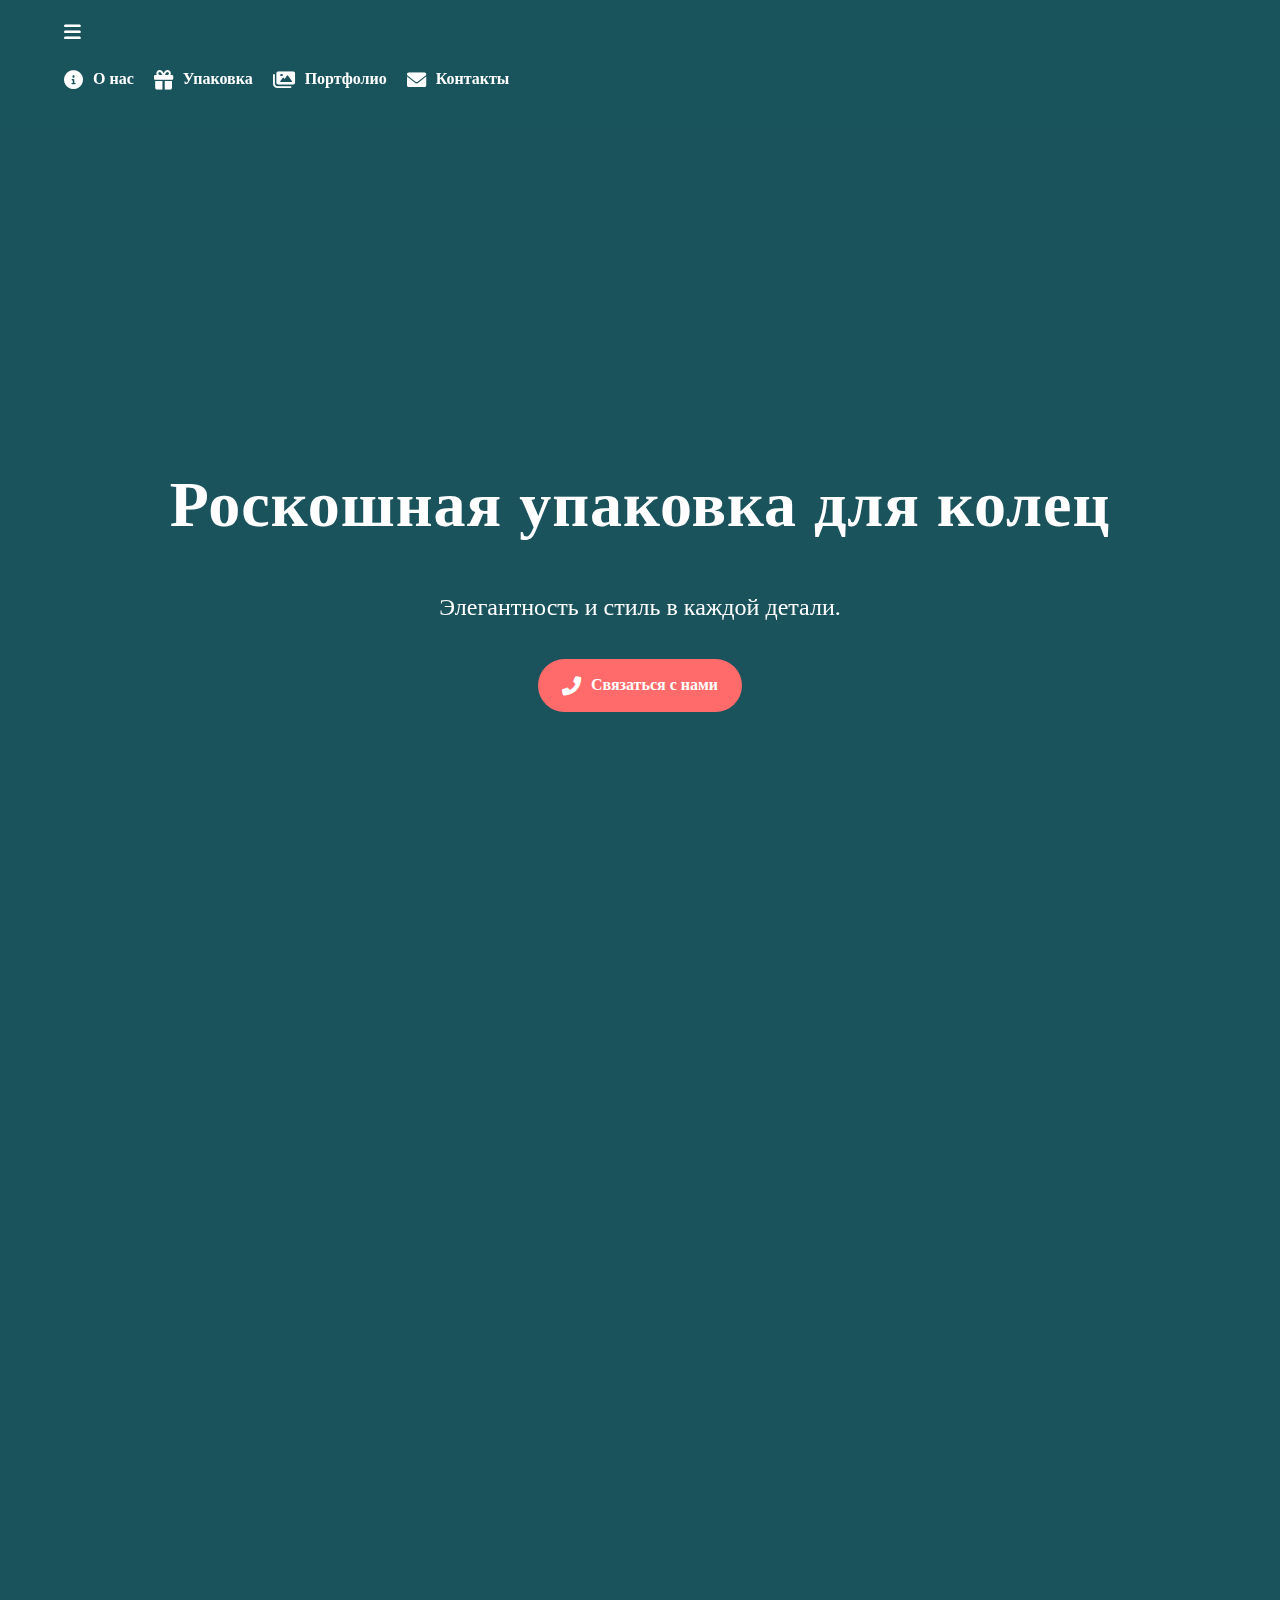
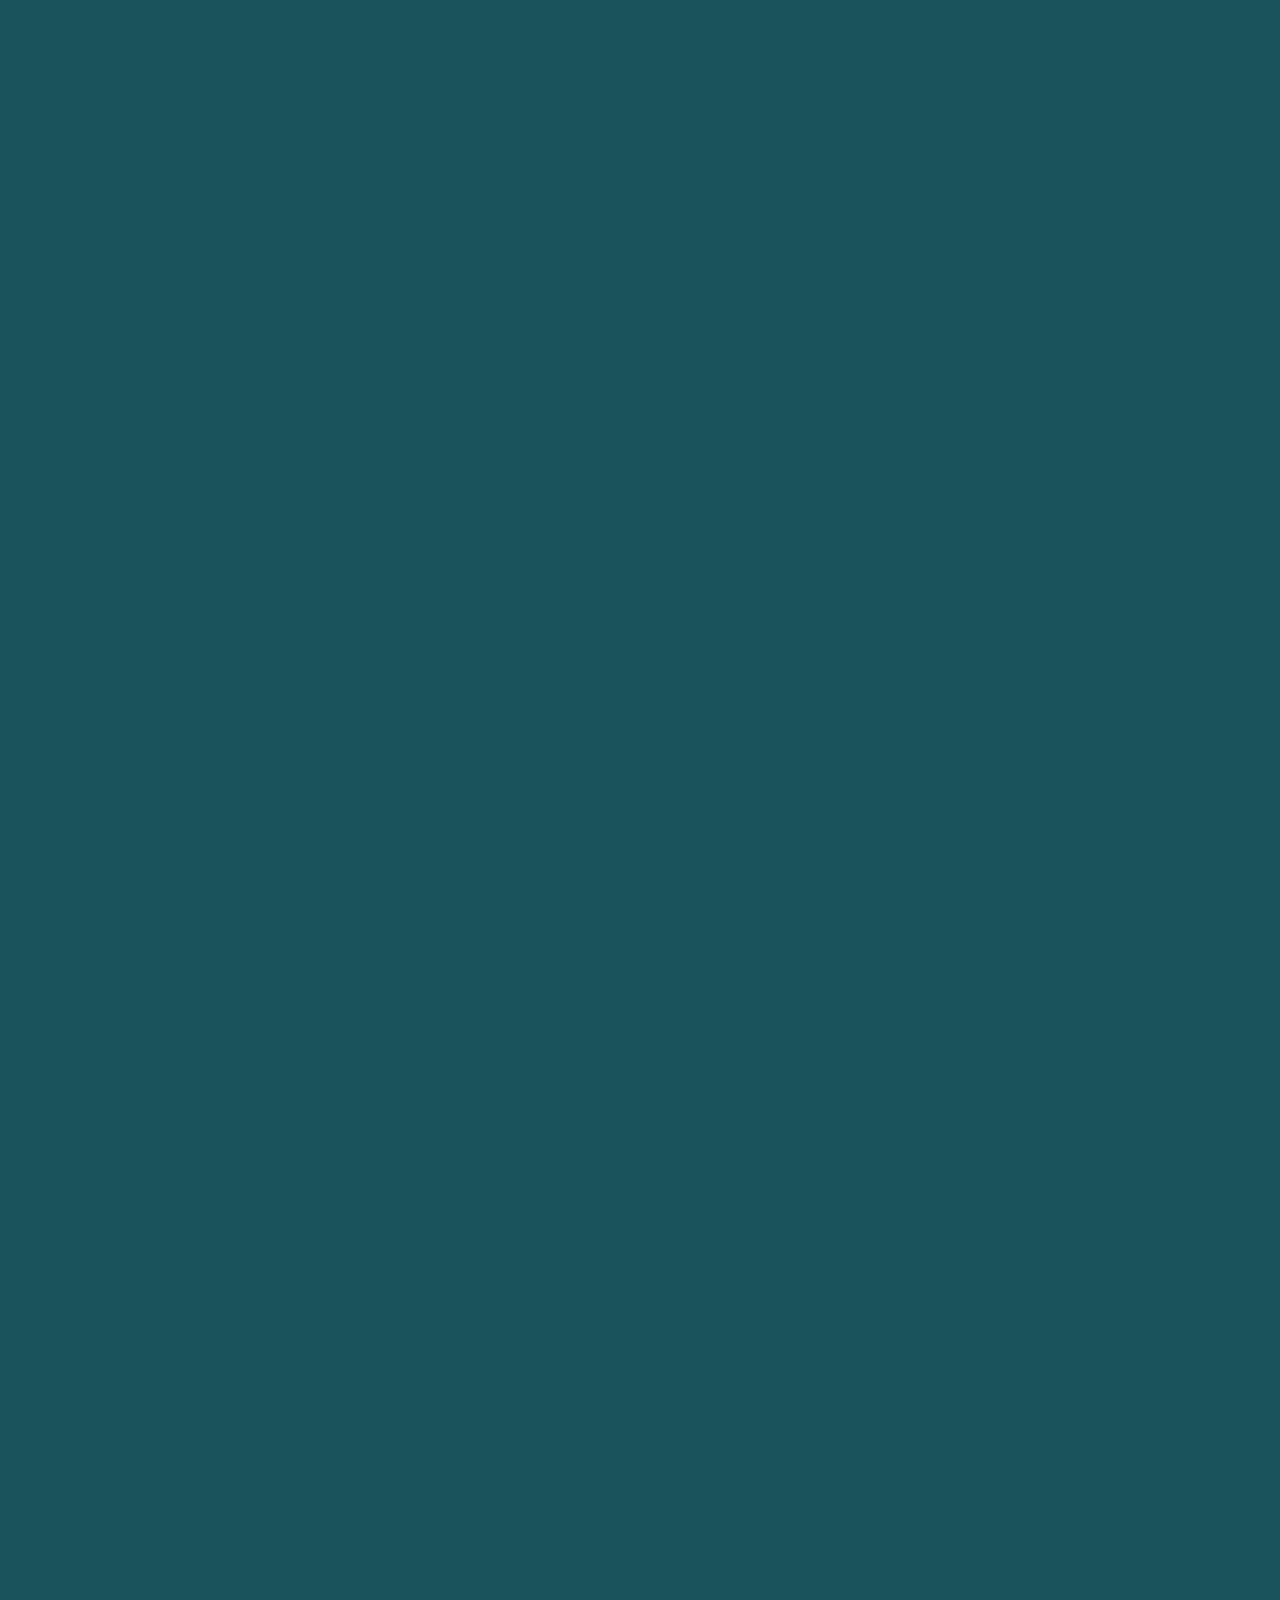
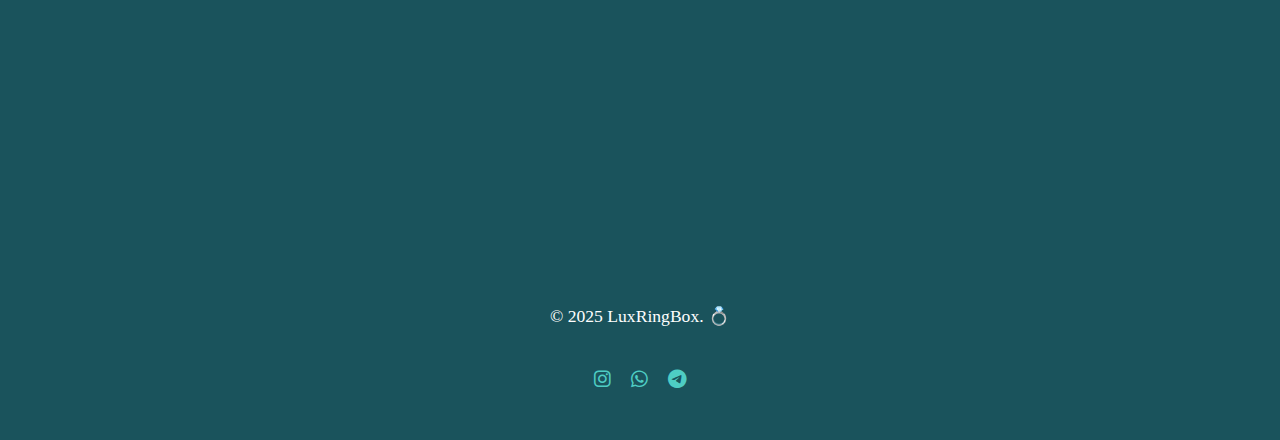
==== commit 527c9bca: "Add files via upload" ====
--- a/index.html
+++ b/index.html
@@ -28,6 +28,11 @@
     </header>
 
     <section class="hero">
+        <div class="video-container">
+            <video autoplay muted loop id="heroVideo">
+                <source src="videoplayback.webm" type="video/mp4">
+            </video>
+        </div>
         <div class="container">
             <h1 data-aos="fade-up">Роскошная упаковка для колец</h1>
             <p data-aos="fade-up" data-aos-delay="200">Элегантность и стиль в каждой детали.</p>
@@ -84,7 +89,7 @@
         <div class="container">
             <h2><i class="fas fa-envelope"></i> Контакты</h2>
             <p>Email: info@luxringbox.com</p>
-            <p>Телефон: +7 (999) 123-45-67</p>
+            <p>Телефон: +8(999)123-45-67</p>
             <div class="map">
                 <iframe src="https://www.google.com/maps/embed?pb=!1m18!1m12!1m3!1d2245.372951144775!2d37.615310715931104!3d55.75199998055146!2m3!1f0!2f0!3f0!3m2!1i1024!2i768!4f13.1!3m3!1m2!1s0x46b54a5a738fa419%3A0x7c347d506f52311a!2sRed%20Square!5e0!3m2!1sen!2sru!4v1633011234567!5m2!1sen!2sru" 
                         width="100%" 
@@ -99,7 +104,7 @@
 
     <footer class="footer">
         <div class="container">
-            <p>&copy; 2023 LuxRingBox. Все права защищены.</p>
+            <p>&copy; 2025 LuxRingBox. 💍</p>
             <div class="social-links">
                 <a href="https://instagram.com/luxringbox" target="_blank"><i class="fab fa-instagram"></i></a>
                 <a href="https://wa.me/79991234567" target="_blank"><i class="fab fa-whatsapp"></i></a>
--- a/main.css
+++ b/main.css
@@ -5,7 +5,7 @@
     padding: 0;
     color: #FFFFFF; /* Белый текст */
     background: #1A535C; /* Бирюзовый фон */
-    line-height: 1.6;
+    line-height: 1.8; /* Увеличенный межстрочный интервал */
 }
 
 .container {
@@ -21,6 +21,7 @@
     font-weight: bold;
     color: #FFFFFF; /* Белый для заголовков */
     margin: 0 0 20px 0; /* Выравнивание отступов */
+    letter-spacing: 1px; /* Увеличенный интервал между буквами */
 }
 
 h1 {
@@ -31,8 +32,22 @@
     font-size: 2.5rem;
 }
 
+h2::after {
+    content: '';
+    display: block;
+    width: 60px;
+    height: 2px;
+    background-color: #FF6B6B;
+    margin: 15px auto;
+}
+
 h3 {
     font-size: 1.8rem;
+}
+
+p {
+    font-size: 1.1rem;
+    margin-bottom: 1.5rem; /* Больше отступов между параграфами */
 }
 
 /* Шапка */
@@ -55,7 +70,7 @@
     color: #FFFFFF;
     text-decoration: none;
     font-weight: bold;
-    transition: color 0.3s ease;
+    transition: color 0.3s ease, transform 0.3s ease;
     display: flex;
     align-items: center;
     gap: 10px; /* Отступ между иконкой и текстом */
@@ -63,6 +78,7 @@
 
 .nav a:hover {
     color: #FF6B6B; /* Розовый при наведении */
+    transform: translateY(-3px); /* Легкое смещение вверх */
 }
 
 /* Иконки */
@@ -72,12 +88,29 @@
 
 /* Герой-секция */
 .hero {
-    background: linear-gradient(135deg, #6B5B95, #4ECDC4); /* Градиентный фон */
-    padding: 150px 0;
-    text-align: center;
     position: relative;
     overflow: hidden;
-    clip-path: polygon(0 0, 100% 0, 100% 80%, 0 100%); /* Кружевная обрезка */
+    height: 100vh; /* На весь экран */
+    display: flex;
+    align-items: center;
+    justify-content: center;
+    text-align: center;
+    color: #FFFFFF;
+}
+
+.video-container {
+    position: absolute;
+    top: 0;
+    left: 0;
+    width: 100%;
+    height: 100%;
+    z-index: -1;
+}
+
+video {
+    min-width: 100%;
+    min-height: 100%;
+    object-fit: cover;
 }
 
 .hero h1 {
@@ -147,12 +180,13 @@
     padding: 20px;
     border-radius: 10px;
     text-align: center;
-    transition: transform 0.3s ease, box-shadow 0.3s ease;
+    transition: transform 0.5s ease, box-shadow 0.5s ease;
+    transform: perspective(1000px) rotateY(0deg);
 }
 
 .product-item:hover {
-    transform: translateY(-10px);
-    box-shadow: 0 10px 20px rgba(0, 0, 0, 0.2);
+    transform: perspective(1000px) rotateY(10deg);
+    box-shadow: 0 20px 40px rgba(0, 0, 0, 0.3);
 }
 
 .product-item img, .portfolio-grid img {
@@ -180,9 +214,10 @@
     color: #4ECDC4; /* Голубые ссылки */
     text-decoration: none;
     font-size: 1.5rem;
-    transition: color 0.3s ease;
+    transition: color 0.3s ease, transform 0.3s ease;
 }
 
 .social-links a:hover {
     color: #FF6B6B; /* Розовый при наведении */
+    transform: translateY(-5px); /* Легкое смещение вверх */
 }